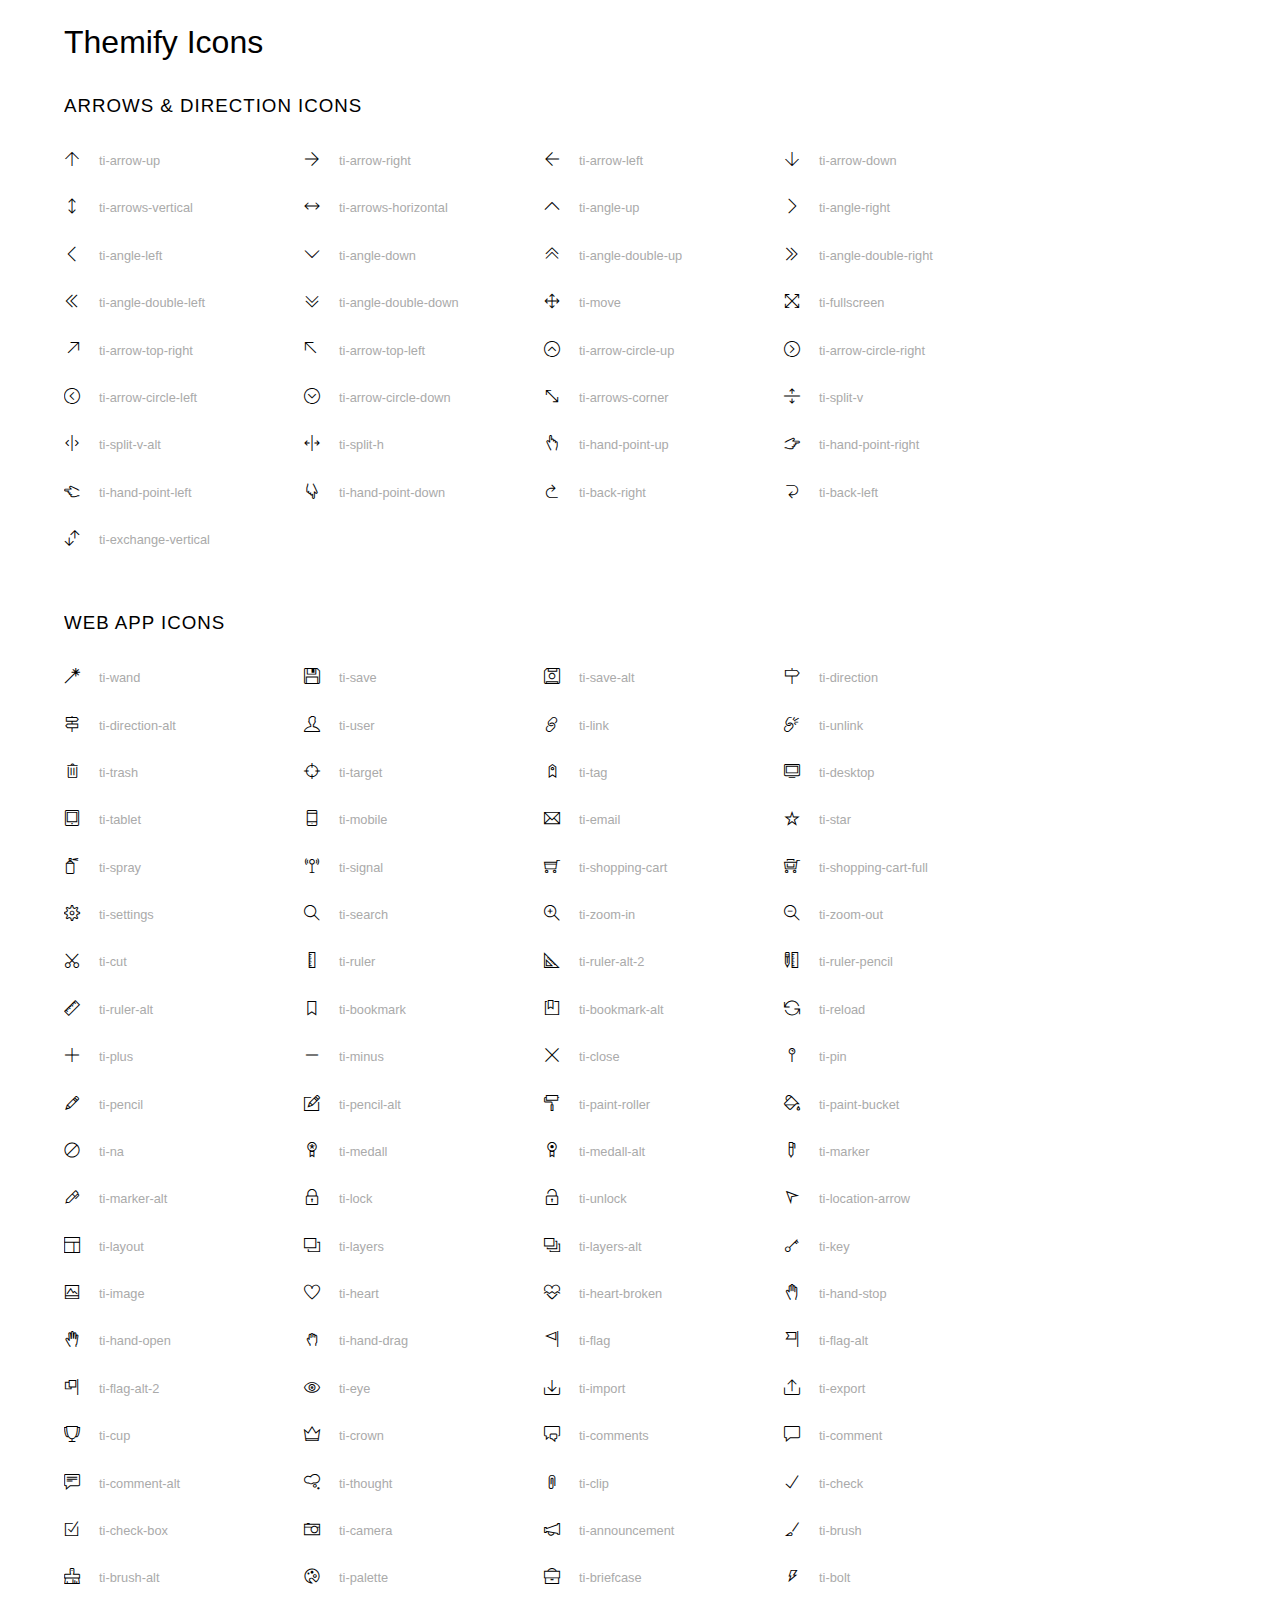
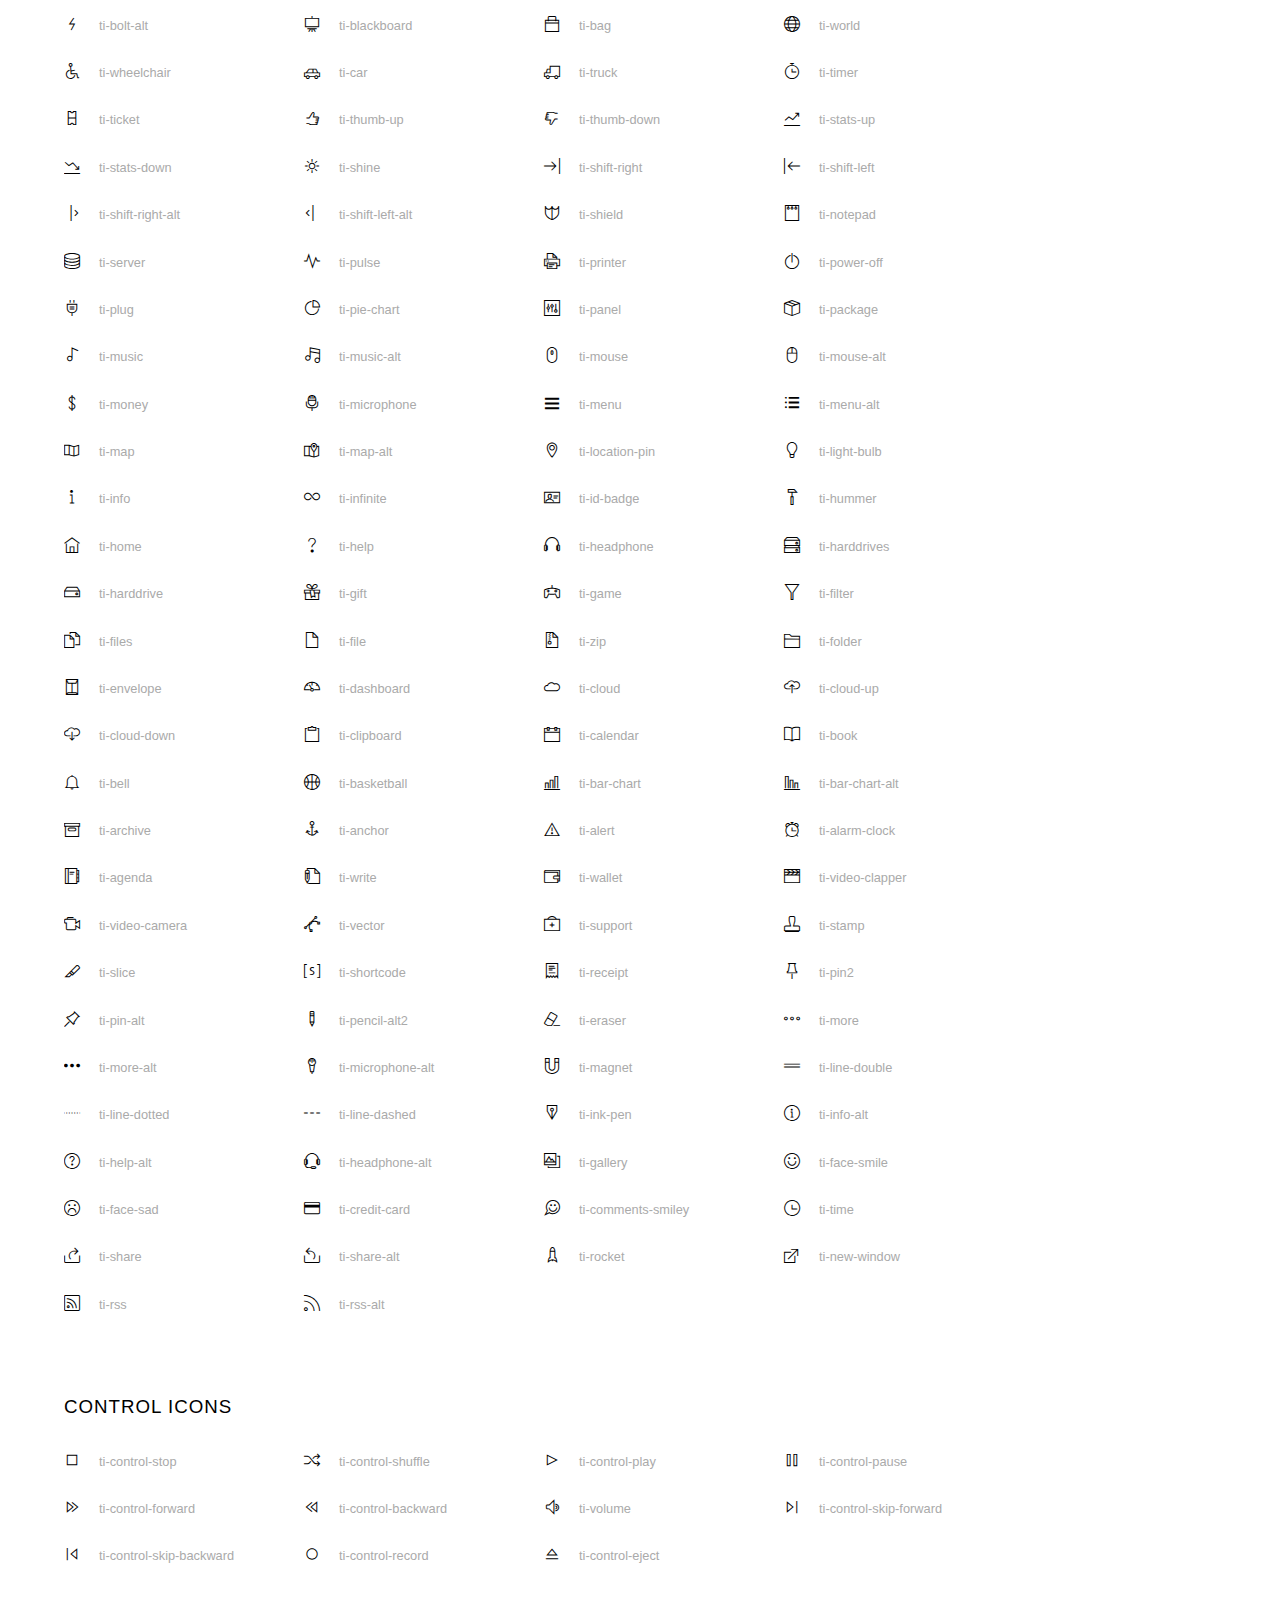
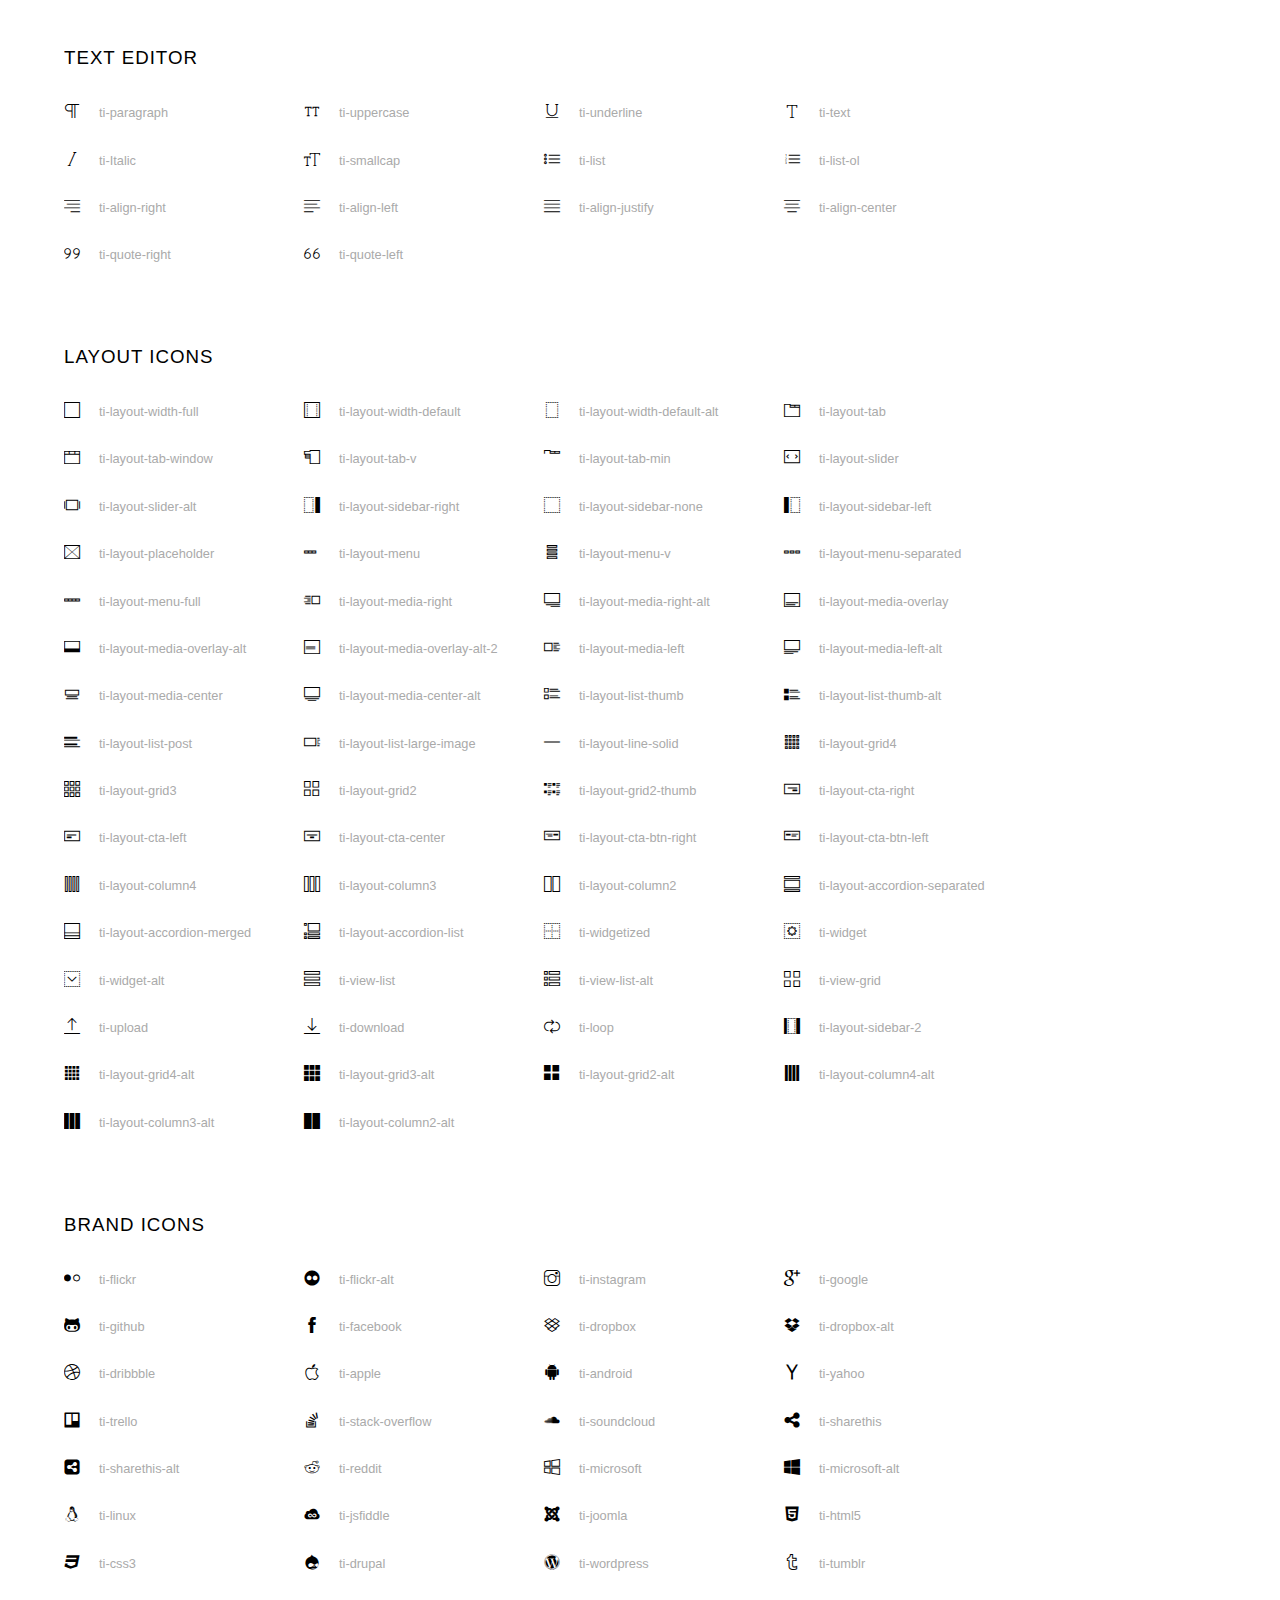
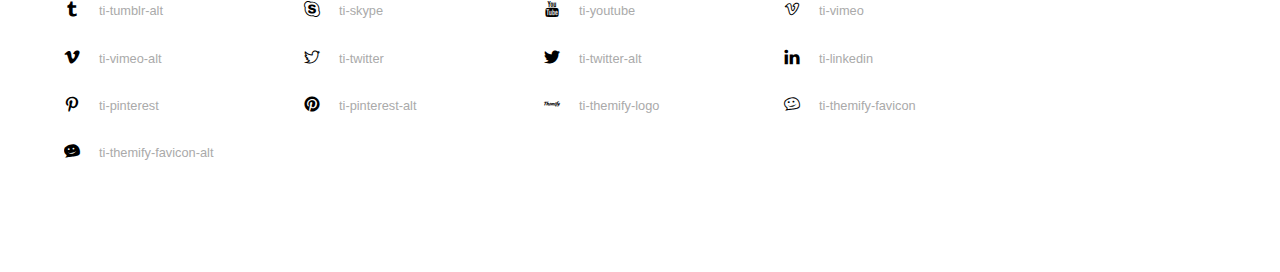
==== asssets/fonts/themify-icons/index.html @ fdebe42b "Init project" ====
<!doctype html>
<html>
<head>
	<meta charset="utf-8">
	<title>Themify Icon Font</title>
	<meta name="viewport" content="width=device-width">
	<link rel="stylesheet" href="demo-files/demo.css">
	<link rel="stylesheet" href="themify-icons.css">
	<!--[if lt IE 8]><!-->
	<link rel="stylesheet" href="ie7/ie7.css">
	<!--<![endif]-->
</head>
<body>
	<h1>Themify Icons</h1>

	<div class="icon-section">

		<div class="icon-section">
			<h3>Arrows &amp; Direction Icons </h3>

			<div class="icon-container">
				<span class="ti-arrow-up"></span><span class="icon-name"> ti-arrow-up</span>
			</div>
			<div class="icon-container">
				<span class="ti-arrow-right"></span><span class="icon-name"> ti-arrow-right</span>
			</div>
			<div class="icon-container">
				<span class="ti-arrow-left"></span><span class="icon-name"> ti-arrow-left</span>
			</div>
			<div class="icon-container">
				<span class="ti-arrow-down"></span><span class="icon-name"> ti-arrow-down</span>
			</div>
			<div class="icon-container">
				<span class="ti-arrows-vertical"></span><span class="icon-name"> ti-arrows-vertical</span>
			</div>
			<div class="icon-container">
				<span class="ti-arrows-horizontal"></span><span class="icon-name"> ti-arrows-horizontal</span>
			</div>
			<div class="icon-container">
				<span class="ti-angle-up"></span><span class="icon-name"> ti-angle-up</span>
			</div>
			<div class="icon-container">
				<span class="ti-angle-right"></span><span class="icon-name"> ti-angle-right</span>
			</div>
			<div class="icon-container">
				<span class="ti-angle-left"></span><span class="icon-name"> ti-angle-left</span>
			</div>
			<div class="icon-container">
				<span class="ti-angle-down"></span><span class="icon-name"> ti-angle-down</span>
			</div>	
			<div class="icon-container">
				<span class="ti-angle-double-up"></span><span class="icon-name"> ti-angle-double-up</span>
			</div>
			<div class="icon-container">
				<span class="ti-angle-double-right"></span><span class="icon-name"> ti-angle-double-right</span>
			</div>
			<div class="icon-container">
				<span class="ti-angle-double-left"></span><span class="icon-name"> ti-angle-double-left</span>
			</div>
			<div class="icon-container">
				<span class="ti-angle-double-down"></span><span class="icon-name"> ti-angle-double-down</span>
			</div>					
			<div class="icon-container">
				<span class="ti-move"></span><span class="icon-name"> ti-move</span>
			</div>
			<div class="icon-container">
				<span class="ti-fullscreen"></span><span class="icon-name"> ti-fullscreen</span>
			</div>
			<div class="icon-container">
				<span class="ti-arrow-top-right"></span><span class="icon-name"> ti-arrow-top-right</span>
			</div>
			<div class="icon-container">
				<span class="ti-arrow-top-left"></span><span class="icon-name"> ti-arrow-top-left</span>
			</div>
			<div class="icon-container">
				<span class="ti-arrow-circle-up"></span><span class="icon-name"> ti-arrow-circle-up</span>
			</div>
			<div class="icon-container">
				<span class="ti-arrow-circle-right"></span><span class="icon-name"> ti-arrow-circle-right</span>
			</div>
			<div class="icon-container">
				<span class="ti-arrow-circle-left"></span><span class="icon-name"> ti-arrow-circle-left</span>
			</div>
			<div class="icon-container">
				<span class="ti-arrow-circle-down"></span><span class="icon-name"> ti-arrow-circle-down</span>
			</div>
			<div class="icon-container">
				<span class="ti-arrows-corner"></span><span class="icon-name"> ti-arrows-corner</span>
			</div>
			<div class="icon-container">
				<span class="ti-split-v"></span><span class="icon-name"> ti-split-v</span>
			</div>

			<div class="icon-container">
				<span class="ti-split-v-alt"></span><span class="icon-name"> ti-split-v-alt</span>
			</div>
			<div class="icon-container">
				<span class="ti-split-h"></span><span class="icon-name"> ti-split-h</span>
			</div>
			<div class="icon-container">
				<span class="ti-hand-point-up"></span><span class="icon-name"> ti-hand-point-up</span>
			</div>
			<div class="icon-container">
				<span class="ti-hand-point-right"></span><span class="icon-name"> ti-hand-point-right</span>
			</div>
			<div class="icon-container">
				<span class="ti-hand-point-left"></span><span class="icon-name"> ti-hand-point-left</span>
			</div>
			<div class="icon-container">
				<span class="ti-hand-point-down"></span><span class="icon-name"> ti-hand-point-down</span>
			</div>
			<div class="icon-container">
				<span class="ti-back-right"></span><span class="icon-name"> ti-back-right</span>
			</div>
			<div class="icon-container">
				<span class="ti-back-left"></span><span class="icon-name"> ti-back-left</span>
			</div>
			<div class="icon-container">
				<span class="ti-exchange-vertical"></span><span class="icon-name"> ti-exchange-vertical</span>
			</div>

		</div> <!-- Arrows Icons -->



		<h3>Web App Icons</h3>
		
		<div class="icon-section">

			<div class="icon-container">
				<span class="ti-wand"></span><span class="icon-name"> ti-wand</span>
			</div>
			<div class="icon-container">
				<span class="ti-save"></span><span class="icon-name"> ti-save</span>
			</div>
			<div class="icon-container">
				<span class="ti-save-alt"></span><span class="icon-name"> ti-save-alt</span>
			</div>

			<div class="icon-container">
				<span class="ti-direction"></span><span class="icon-name"> ti-direction</span>
			</div>
			<div class="icon-container">
				<span class="ti-direction-alt"></span><span class="icon-name"> ti-direction-alt</span>
			</div>
			<div class="icon-container">
				<span class="ti-user"></span><span class="icon-name"> ti-user</span>
			</div>
			<div class="icon-container">
				<span class="ti-link"></span><span class="icon-name"> ti-link</span>
			</div>
			<div class="icon-container">
				<span class="ti-unlink"></span><span class="icon-name"> ti-unlink</span>
			</div>
			<div class="icon-container">
				<span class="ti-trash"></span><span class="icon-name"> ti-trash</span>
			</div>
			<div class="icon-container">
				<span class="ti-target"></span><span class="icon-name"> ti-target</span>
			</div>
			<div class="icon-container">
				<span class="ti-tag"></span><span class="icon-name"> ti-tag</span>
			</div>
			<div class="icon-container">
				<span class="ti-desktop"></span><span class="icon-name"> ti-desktop</span>
			</div>
			<div class="icon-container">
				<span class="ti-tablet"></span><span class="icon-name"> ti-tablet</span>
			</div>
			<div class="icon-container">
				<span class="ti-mobile"></span><span class="icon-name"> ti-mobile</span>
			</div>
			<div class="icon-container">
				<span class="ti-email"></span><span class="icon-name"> ti-email</span>
			</div>	
			<div class="icon-container">
				<span class="ti-star"></span><span class="icon-name"> ti-star</span>
			</div>
			<div class="icon-container">
				<span class="ti-spray"></span><span class="icon-name"> ti-spray</span>
			</div>
			<div class="icon-container">
				<span class="ti-signal"></span><span class="icon-name"> ti-signal</span>
			</div>
			<div class="icon-container">
				<span class="ti-shopping-cart"></span><span class="icon-name"> ti-shopping-cart</span>
			</div>
			<div class="icon-container">
				<span class="ti-shopping-cart-full"></span><span class="icon-name"> ti-shopping-cart-full</span>
			</div>
			<div class="icon-container">
				<span class="ti-settings"></span><span class="icon-name"> ti-settings</span>
			</div>
			<div class="icon-container">
				<span class="ti-search"></span><span class="icon-name"> ti-search</span>
			</div>
			<div class="icon-container">
				<span class="ti-zoom-in"></span><span class="icon-name"> ti-zoom-in</span>
			</div>
			<div class="icon-container">
				<span class="ti-zoom-out"></span><span class="icon-name"> ti-zoom-out</span>
			</div>
			<div class="icon-container">
				<span class="ti-cut"></span><span class="icon-name"> ti-cut</span>
			</div>
			<div class="icon-container">
				<span class="ti-ruler"></span><span class="icon-name"> ti-ruler</span>
			</div>
			<div class="icon-container">
				<span class="ti-ruler-alt-2"></span><span class="icon-name"> ti-ruler-alt-2</span>
			</div>			
			<div class="icon-container">
				<span class="ti-ruler-pencil"></span><span class="icon-name"> ti-ruler-pencil</span>
			</div>
			<div class="icon-container">
				<span class="ti-ruler-alt"></span><span class="icon-name"> ti-ruler-alt</span>
			</div>
			<div class="icon-container">
				<span class="ti-bookmark"></span><span class="icon-name"> ti-bookmark</span>
			</div>
			<div class="icon-container">
				<span class="ti-bookmark-alt"></span><span class="icon-name"> ti-bookmark-alt</span>
			</div>
			<div class="icon-container">
				<span class="ti-reload"></span><span class="icon-name"> ti-reload</span>
			</div>
			<div class="icon-container">
				<span class="ti-plus"></span><span class="icon-name"> ti-plus</span>
			</div>
			<div class="icon-container">
				<span class="ti-minus"></span><span class="icon-name"> ti-minus</span>
			</div>
			<div class="icon-container">
				<span class="ti-close"></span><span class="icon-name"> ti-close</span>
			</div>			
			<div class="icon-container">
				<span class="ti-pin"></span><span class="icon-name"> ti-pin</span>
			</div>
			<div class="icon-container">
				<span class="ti-pencil"></span><span class="icon-name"> ti-pencil</span>
			</div>
					
		  	<div class="icon-container">
				<span class="ti-pencil-alt"></span><span class="icon-name"> ti-pencil-alt</span>
			</div>
			<div class="icon-container">
				<span class="ti-paint-roller"></span><span class="icon-name"> ti-paint-roller</span>
			</div>
			<div class="icon-container">
				<span class="ti-paint-bucket"></span><span class="icon-name"> ti-paint-bucket</span>
			</div>
			<div class="icon-container">
				<span class="ti-na"></span><span class="icon-name"> ti-na</span>
			</div>
			<div class="icon-container">
				<span class="ti-medall"></span><span class="icon-name"> ti-medall</span>
			</div>
			<div class="icon-container">
				<span class="ti-medall-alt"></span><span class="icon-name"> ti-medall-alt</span>
			</div>
			<div class="icon-container">
				<span class="ti-marker"></span><span class="icon-name"> ti-marker</span>
			</div>
			<div class="icon-container">
				<span class="ti-marker-alt"></span><span class="icon-name"> ti-marker-alt</span>
			</div>

			<div class="icon-container">
				<span class="ti-lock"></span><span class="icon-name"> ti-lock</span>
			</div>
			<div class="icon-container">
				<span class="ti-unlock"></span><span class="icon-name"> ti-unlock</span>
			</div>
			<div class="icon-container">
				<span class="ti-location-arrow"></span><span class="icon-name"> ti-location-arrow</span>
			</div>
			<div class="icon-container">
				<span class="ti-layout"></span><span class="icon-name"> ti-layout</span>
			</div>
			<div class="icon-container">
				<span class="ti-layers"></span><span class="icon-name"> ti-layers</span>
			</div>
			<div class="icon-container">
				<span class="ti-layers-alt"></span><span class="icon-name"> ti-layers-alt</span>
			</div>
			<div class="icon-container">
				<span class="ti-key"></span><span class="icon-name"> ti-key</span>
			</div>
			<div class="icon-container">
				<span class="ti-image"></span><span class="icon-name"> ti-image</span>
			</div>
			<div class="icon-container">
				<span class="ti-heart"></span><span class="icon-name"> ti-heart</span>
			</div>
			<div class="icon-container">
				<span class="ti-heart-broken"></span><span class="icon-name"> ti-heart-broken</span>
			</div>
			<div class="icon-container">
				<span class="ti-hand-stop"></span><span class="icon-name"> ti-hand-stop</span>
			</div>
			<div class="icon-container">
				<span class="ti-hand-open"></span><span class="icon-name"> ti-hand-open</span>
			</div>
			<div class="icon-container">
				<span class="ti-hand-drag"></span><span class="icon-name"> ti-hand-drag</span>
			</div>
			<div class="icon-container">
				<span class="ti-flag"></span><span class="icon-name"> ti-flag</span>
			</div>
			<div class="icon-container">
				<span class="ti-flag-alt"></span><span class="icon-name"> ti-flag-alt</span>
			</div>
			<div class="icon-container">
				<span class="ti-flag-alt-2"></span><span class="icon-name"> ti-flag-alt-2</span>
			</div>
			<div class="icon-container">
				<span class="ti-eye"></span><span class="icon-name"> ti-eye</span>
			</div>
			<div class="icon-container">
				<span class="ti-import"></span><span class="icon-name"> ti-import</span>
			</div>			
			<div class="icon-container">
				<span class="ti-export"></span><span class="icon-name"> ti-export</span>
			</div>
			<div class="icon-container">
				<span class="ti-cup"></span><span class="icon-name"> ti-cup</span>
			</div>
			<div class="icon-container">
				<span class="ti-crown"></span><span class="icon-name"> ti-crown</span>
			</div>
			<div class="icon-container">
				<span class="ti-comments"></span><span class="icon-name"> ti-comments</span>
			</div>
			<div class="icon-container">
				<span class="ti-comment"></span><span class="icon-name"> ti-comment</span>
			</div>
			<div class="icon-container">
				<span class="ti-comment-alt"></span><span class="icon-name"> ti-comment-alt</span>
			</div>
			<div class="icon-container">
				<span class="ti-thought"></span><span class="icon-name"> ti-thought</span>
			</div>			
			<div class="icon-container">
				<span class="ti-clip"></span><span class="icon-name"> ti-clip</span>
			</div>

			<div class="icon-container">
				<span class="ti-check"></span><span class="icon-name"> ti-check</span>
			</div>
			<div class="icon-container">
				<span class="ti-check-box"></span><span class="icon-name"> ti-check-box</span>
			</div>
			<div class="icon-container">
				<span class="ti-camera"></span><span class="icon-name"> ti-camera</span>
			</div>
			<div class="icon-container">
				<span class="ti-announcement"></span><span class="icon-name"> ti-announcement</span>
			</div>
			<div class="icon-container">
				<span class="ti-brush"></span><span class="icon-name"> ti-brush</span>
			</div>
			<div class="icon-container">
				<span class="ti-brush-alt"></span><span class="icon-name"> ti-brush-alt</span>
			</div>
			<div class="icon-container">
				<span class="ti-palette"></span><span class="icon-name"> ti-palette</span>
			</div>			
			<div class="icon-container">
				<span class="ti-briefcase"></span><span class="icon-name"> ti-briefcase</span>
			</div>
			<div class="icon-container">
				<span class="ti-bolt"></span><span class="icon-name"> ti-bolt</span>
			</div>
			<div class="icon-container">
				<span class="ti-bolt-alt"></span><span class="icon-name"> ti-bolt-alt</span>
			</div>
			<div class="icon-container">
				<span class="ti-blackboard"></span><span class="icon-name"> ti-blackboard</span>
			</div>
			<div class="icon-container">
				<span class="ti-bag"></span><span class="icon-name"> ti-bag</span>
			</div>
			<div class="icon-container">
				<span class="ti-world"></span><span class="icon-name"> ti-world</span>
			</div>
			<div class="icon-container">
				<span class="ti-wheelchair"></span><span class="icon-name"> ti-wheelchair</span>
			</div>
			<div class="icon-container">
				<span class="ti-car"></span><span class="icon-name"> ti-car</span>
			</div>
			<div class="icon-container">
				<span class="ti-truck"></span><span class="icon-name"> ti-truck</span>
			</div>
			<div class="icon-container">
				<span class="ti-timer"></span><span class="icon-name"> ti-timer</span>
			</div>
			<div class="icon-container">
				<span class="ti-ticket"></span><span class="icon-name"> ti-ticket</span>
			</div>
			<div class="icon-container">
				<span class="ti-thumb-up"></span><span class="icon-name"> ti-thumb-up</span>
			</div>
			<div class="icon-container">
				<span class="ti-thumb-down"></span><span class="icon-name"> ti-thumb-down</span>
			</div>

			<div class="icon-container">
				<span class="ti-stats-up"></span><span class="icon-name"> ti-stats-up</span>
			</div>
			<div class="icon-container">
				<span class="ti-stats-down"></span><span class="icon-name"> ti-stats-down</span>
			</div>
			<div class="icon-container">
				<span class="ti-shine"></span><span class="icon-name"> ti-shine</span>
			</div>
			<div class="icon-container">
				<span class="ti-shift-right"></span><span class="icon-name"> ti-shift-right</span>
			</div>
			<div class="icon-container">
				<span class="ti-shift-left"></span><span class="icon-name"> ti-shift-left</span>
			</div>

			<div class="icon-container">
				<span class="ti-shift-right-alt"></span><span class="icon-name"> ti-shift-right-alt</span>
			</div>
			<div class="icon-container">
				<span class="ti-shift-left-alt"></span><span class="icon-name"> ti-shift-left-alt</span>
			</div>
			<div class="icon-container">
				<span class="ti-shield"></span><span class="icon-name"> ti-shield</span>
			</div>
			<div class="icon-container">
				<span class="ti-notepad"></span><span class="icon-name"> ti-notepad</span>
			</div>
			<div class="icon-container">
				<span class="ti-server"></span><span class="icon-name"> ti-server</span>
			</div>

			<div class="icon-container">
				<span class="ti-pulse"></span><span class="icon-name"> ti-pulse</span>
			</div>
			<div class="icon-container">
				<span class="ti-printer"></span><span class="icon-name"> ti-printer</span>
			</div>
			<div class="icon-container">
				<span class="ti-power-off"></span><span class="icon-name"> ti-power-off</span>
			</div>
			<div class="icon-container">
				<span class="ti-plug"></span><span class="icon-name"> ti-plug</span>
			</div>
			<div class="icon-container">
				<span class="ti-pie-chart"></span><span class="icon-name"> ti-pie-chart</span>
			</div>

			<div class="icon-container">
				<span class="ti-panel"></span><span class="icon-name"> ti-panel</span>
			</div>
			<div class="icon-container">
				<span class="ti-package"></span><span class="icon-name"> ti-package</span>
			</div>
			<div class="icon-container">
				<span class="ti-music"></span><span class="icon-name"> ti-music</span>
			</div>
			<div class="icon-container">
				<span class="ti-music-alt"></span><span class="icon-name"> ti-music-alt</span>
			</div>
			<div class="icon-container">
				<span class="ti-mouse"></span><span class="icon-name"> ti-mouse</span>
			</div>
			<div class="icon-container">
				<span class="ti-mouse-alt"></span><span class="icon-name"> ti-mouse-alt</span>
			</div>
			<div class="icon-container">
				<span class="ti-money"></span><span class="icon-name"> ti-money</span>
			</div>
			<div class="icon-container">
				<span class="ti-microphone"></span><span class="icon-name"> ti-microphone</span>
			</div>
			<div class="icon-container">
				<span class="ti-menu"></span><span class="icon-name"> ti-menu</span>
			</div>
			<div class="icon-container">
				<span class="ti-menu-alt"></span><span class="icon-name"> ti-menu-alt</span>
			</div>
			<div class="icon-container">
				<span class="ti-map"></span><span class="icon-name"> ti-map</span>
			</div>
			<div class="icon-container">
				<span class="ti-map-alt"></span><span class="icon-name"> ti-map-alt</span>
			</div>

			<div class="icon-container">
				<span class="ti-location-pin"></span><span class="icon-name"> ti-location-pin</span>
			</div>

			<div class="icon-container">
				<span class="ti-light-bulb"></span><span class="icon-name"> ti-light-bulb</span>
			</div>
			<div class="icon-container">
				<span class="ti-info"></span><span class="icon-name"> ti-info</span>
			</div>
			<div class="icon-container">
				<span class="ti-infinite"></span><span class="icon-name"> ti-infinite</span>
			</div>
			<div class="icon-container">
				<span class="ti-id-badge"></span><span class="icon-name"> ti-id-badge</span>
			</div>
			<div class="icon-container">
				<span class="ti-hummer"></span><span class="icon-name"> ti-hummer</span>
			</div>
			<div class="icon-container">
				<span class="ti-home"></span><span class="icon-name"> ti-home</span>
			</div>
			<div class="icon-container">
				<span class="ti-help"></span><span class="icon-name"> ti-help</span>
			</div>
			<div class="icon-container">
				<span class="ti-headphone"></span><span class="icon-name"> ti-headphone</span>
			</div>
			<div class="icon-container">
				<span class="ti-harddrives"></span><span class="icon-name"> ti-harddrives</span>
			</div>
			<div class="icon-container">
				<span class="ti-harddrive"></span><span class="icon-name"> ti-harddrive</span>
			</div>
			<div class="icon-container">
				<span class="ti-gift"></span><span class="icon-name"> ti-gift</span>
			</div>
			<div class="icon-container">
				<span class="ti-game"></span><span class="icon-name"> ti-game</span>
			</div>
			<div class="icon-container">
				<span class="ti-filter"></span><span class="icon-name"> ti-filter</span>
			</div>
			<div class="icon-container">
				<span class="ti-files"></span><span class="icon-name"> ti-files</span>
			</div>
			<div class="icon-container">
				<span class="ti-file"></span><span class="icon-name"> ti-file</span>
			</div>
			<div class="icon-container">
				<span class="ti-zip"></span><span class="icon-name"> ti-zip</span>
			</div>
			<div class="icon-container">
				<span class="ti-folder"></span><span class="icon-name"> ti-folder</span>
			</div>			
			<div class="icon-container">
				<span class="ti-envelope"></span><span class="icon-name"> ti-envelope</span>
			</div>


			<div class="icon-container">
				<span class="ti-dashboard"></span><span class="icon-name"> ti-dashboard</span>
			</div>
			<div class="icon-container">
				<span class="ti-cloud"></span><span class="icon-name"> ti-cloud</span>
			</div>
			<div class="icon-container">
				<span class="ti-cloud-up"></span><span class="icon-name"> ti-cloud-up</span>
			</div>
			<div class="icon-container">
				<span class="ti-cloud-down"></span><span class="icon-name"> ti-cloud-down</span>
			</div>
			<div class="icon-container">
				<span class="ti-clipboard"></span><span class="icon-name"> ti-clipboard</span>
			</div>
			<div class="icon-container">
				<span class="ti-calendar"></span><span class="icon-name"> ti-calendar</span>
			</div>
			<div class="icon-container">
				<span class="ti-book"></span><span class="icon-name"> ti-book</span>
			</div>
			<div class="icon-container">
				<span class="ti-bell"></span><span class="icon-name"> ti-bell</span>
			</div>
			<div class="icon-container">
				<span class="ti-basketball"></span><span class="icon-name"> ti-basketball</span>
			</div>
			<div class="icon-container">
				<span class="ti-bar-chart"></span><span class="icon-name"> ti-bar-chart</span>
			</div>
			<div class="icon-container">
				<span class="ti-bar-chart-alt"></span><span class="icon-name"> ti-bar-chart-alt</span>
			</div>


			<div class="icon-container">
				<span class="ti-archive"></span><span class="icon-name"> ti-archive</span>
			</div>
			<div class="icon-container">
				<span class="ti-anchor"></span><span class="icon-name"> ti-anchor</span>
			</div>

			<div class="icon-container">
				<span class="ti-alert"></span><span class="icon-name"> ti-alert</span>
			</div>
			<div class="icon-container">
				<span class="ti-alarm-clock"></span><span class="icon-name"> ti-alarm-clock</span>
			</div>
			<div class="icon-container">
				<span class="ti-agenda"></span><span class="icon-name"> ti-agenda</span>
			</div>
			<div class="icon-container">
				<span class="ti-write"></span><span class="icon-name"> ti-write</span>
			</div>

			<div class="icon-container">
				<span class="ti-wallet"></span><span class="icon-name"> ti-wallet</span>
			</div>
			<div class="icon-container">
				<span class="ti-video-clapper"></span><span class="icon-name"> ti-video-clapper</span>
			</div>
			<div class="icon-container">
				<span class="ti-video-camera"></span><span class="icon-name"> ti-video-camera</span>
			</div>
			<div class="icon-container">
				<span class="ti-vector"></span><span class="icon-name"> ti-vector</span>
			</div>

			<div class="icon-container">
				<span class="ti-support"></span><span class="icon-name"> ti-support</span>
			</div>
			<div class="icon-container">
				<span class="ti-stamp"></span><span class="icon-name"> ti-stamp</span>
			</div>
			<div class="icon-container">
				<span class="ti-slice"></span><span class="icon-name"> ti-slice</span>
			</div>
			<div class="icon-container">
				<span class="ti-shortcode"></span><span class="icon-name"> ti-shortcode</span>
			</div>
			<div class="icon-container">
				<span class="ti-receipt"></span><span class="icon-name"> ti-receipt</span>
			</div>
			<div class="icon-container">
				<span class="ti-pin2"></span><span class="icon-name"> ti-pin2</span>
			</div>
			<div class="icon-container">
				<span class="ti-pin-alt"></span><span class="icon-name"> ti-pin-alt</span>
			</div>
			<div class="icon-container">
				<span class="ti-pencil-alt2"></span><span class="icon-name"> ti-pencil-alt2</span>
			</div>
			<div class="icon-container">
				<span class="ti-eraser"></span><span class="icon-name"> ti-eraser</span>
			</div>			
			<div class="icon-container">
				<span class="ti-more"></span><span class="icon-name"> ti-more</span>
			</div>
			<div class="icon-container">
				<span class="ti-more-alt"></span><span class="icon-name"> ti-more-alt</span>
			</div>
			<div class="icon-container">
				<span class="ti-microphone-alt"></span><span class="icon-name"> ti-microphone-alt</span>
			</div>
			<div class="icon-container">
				<span class="ti-magnet"></span><span class="icon-name"> ti-magnet</span>
			</div>
			<div class="icon-container">
				<span class="ti-line-double"></span><span class="icon-name"> ti-line-double</span>
			</div>
			<div class="icon-container">
				<span class="ti-line-dotted"></span><span class="icon-name"> ti-line-dotted</span>
			</div>
			<div class="icon-container">
				<span class="ti-line-dashed"></span><span class="icon-name"> ti-line-dashed</span>
			</div>

			<div class="icon-container">
				<span class="ti-ink-pen"></span><span class="icon-name"> ti-ink-pen</span>
			</div>
			<div class="icon-container">
				<span class="ti-info-alt"></span><span class="icon-name"> ti-info-alt</span>
			</div>
			<div class="icon-container">
				<span class="ti-help-alt"></span><span class="icon-name"> ti-help-alt</span>
			</div>
			<div class="icon-container">
				<span class="ti-headphone-alt"></span><span class="icon-name"> ti-headphone-alt</span>
			</div>

			<div class="icon-container">
				<span class="ti-gallery"></span><span class="icon-name"> ti-gallery</span>
			</div>
			<div class="icon-container">
				<span class="ti-face-smile"></span><span class="icon-name"> ti-face-smile</span>
			</div>
			<div class="icon-container">
				<span class="ti-face-sad"></span><span class="icon-name"> ti-face-sad</span>
			</div>
			<div class="icon-container">
				<span class="ti-credit-card"></span><span class="icon-name"> ti-credit-card</span>
			</div>
			<div class="icon-container">
				<span class="ti-comments-smiley"></span><span class="icon-name"> ti-comments-smiley</span>
			</div>
			<div class="icon-container">
				<span class="ti-time"></span><span class="icon-name"> ti-time</span>
			</div>
			<div class="icon-container">
				<span class="ti-share"></span><span class="icon-name"> ti-share</span>
			</div>
			<div class="icon-container">
				<span class="ti-share-alt"></span><span class="icon-name"> ti-share-alt</span>
			</div>
			<div class="icon-container">
				<span class="ti-rocket"></span><span class="icon-name"> ti-rocket</span>
			</div>

			<div class="icon-container">
				<span class="ti-new-window"></span><span class="icon-name"> ti-new-window</span>
			</div>

			<div class="icon-container">
				<span class="ti-rss"></span><span class="icon-name"> ti-rss</span>
			</div>

			<div class="icon-container">
				<span class="ti-rss-alt"></span><span class="icon-name"> ti-rss-alt</span>
			</div>
			
		</div><!-- Web App Icons -->


		<div class="icon-section">
			<h3>Control Icons</h3>
			<div class="icon-container">
				<span class="ti-control-stop"></span><span class="icon-name"> ti-control-stop</span>
			</div>
			<div class="icon-container">
				<span class="ti-control-shuffle"></span><span class="icon-name"> ti-control-shuffle</span>
			</div>
			<div class="icon-container">
				<span class="ti-control-play"></span><span class="icon-name"> ti-control-play</span>
			</div>
			<div class="icon-container">
				<span class="ti-control-pause"></span><span class="icon-name"> ti-control-pause</span>
			</div>
			<div class="icon-container">
				<span class="ti-control-forward"></span><span class="icon-name"> ti-control-forward</span>
			</div>
			<div class="icon-container">
				<span class="ti-control-backward"></span><span class="icon-name"> ti-control-backward</span>
			</div>	
			<div class="icon-container">
				<span class="ti-volume"></span><span class="icon-name"> ti-volume</span>
			</div>
			<div class="icon-container">
				<span class="ti-control-skip-forward"></span><span class="icon-name"> ti-control-skip-forward</span>
			</div>
			<div class="icon-container">
				<span class="ti-control-skip-backward"></span><span class="icon-name"> ti-control-skip-backward</span>
			</div>
			<div class="icon-container">
				<span class="ti-control-record"></span><span class="icon-name"> ti-control-record</span>
			</div>
			<div class="icon-container">
				<span class="ti-control-eject"></span><span class="icon-name"> ti-control-eject</span>
			</div>			
		</div> <!-- Control Icons -->


		<div class="icon-section">
			<h3>Text Editor</h3>

			<div class="icon-container">
				<span class="ti-paragraph"></span><span class="icon-name"> ti-paragraph</span>
			</div>
			<div class="icon-container">
				<span class="ti-uppercase"></span><span class="icon-name"> ti-uppercase</span>
			</div>

			<div class="icon-container">
				<span class="ti-underline"></span><span class="icon-name"> ti-underline</span>
			</div>
			<div class="icon-container">
				<span class="ti-text"></span><span class="icon-name"> ti-text</span>
			</div>
			<div class="icon-container">
				<span class="ti-Italic"></span><span class="icon-name"> ti-Italic</span>
			</div>
			<div class="icon-container">
				<span class="ti-smallcap"></span><span class="icon-name"> ti-smallcap</span>
			</div>
			<div class="icon-container">
				<span class="ti-list"></span><span class="icon-name"> ti-list</span>
			</div>
			<div class="icon-container">
				<span class="ti-list-ol"></span><span class="icon-name"> ti-list-ol</span>
			</div>
			<div class="icon-container">
				<span class="ti-align-right"></span><span class="icon-name"> ti-align-right</span>
			</div>
			<div class="icon-container">
				<span class="ti-align-left"></span><span class="icon-name"> ti-align-left</span>
			</div>
			<div class="icon-container">
				<span class="ti-align-justify"></span><span class="icon-name"> ti-align-justify</span>
			</div>
			<div class="icon-container">
				<span class="ti-align-center"></span><span class="icon-name"> ti-align-center</span>
			</div>
			<div class="icon-container">
				<span class="ti-quote-right"></span><span class="icon-name"> ti-quote-right</span>
			</div>
			<div class="icon-container">
				<span class="ti-quote-left"></span><span class="icon-name"> ti-quote-left</span>
			</div>

		</div> <!-- Text Editor -->



		<div class="icon-section">
			<h3>Layout Icons</h3>
			<div class="icon-container">
				<span class="ti-layout-width-full"></span><span class="icon-name"> ti-layout-width-full</span>
			</div>
			<div class="icon-container">
				<span class="ti-layout-width-default"></span><span class="icon-name"> ti-layout-width-default</span>
			</div>
			<div class="icon-container">
				<span class="ti-layout-width-default-alt"></span><span class="icon-name"> ti-layout-width-default-alt</span>
			</div>
			<div class="icon-container">
				<span class="ti-layout-tab"></span><span class="icon-name"> ti-layout-tab</span>
			</div>
			<div class="icon-container">
				<span class="ti-layout-tab-window"></span><span class="icon-name"> ti-layout-tab-window</span>
			</div>
			<div class="icon-container">
				<span class="ti-layout-tab-v"></span><span class="icon-name"> ti-layout-tab-v</span>
			</div>
			<div class="icon-container">
				<span class="ti-layout-tab-min"></span><span class="icon-name"> ti-layout-tab-min</span>
			</div>
			<div class="icon-container">
				<span class="ti-layout-slider"></span><span class="icon-name"> ti-layout-slider</span>
			</div>
			<div class="icon-container">
				<span class="ti-layout-slider-alt"></span><span class="icon-name"> ti-layout-slider-alt</span>
			</div>
			<div class="icon-container">
				<span class="ti-layout-sidebar-right"></span><span class="icon-name"> ti-layout-sidebar-right</span>
			</div>
			<div class="icon-container">
				<span class="ti-layout-sidebar-none"></span><span class="icon-name"> ti-layout-sidebar-none</span>
			</div>
			<div class="icon-container">
				<span class="ti-layout-sidebar-left"></span><span class="icon-name"> ti-layout-sidebar-left</span>
			</div>
			<div class="icon-container">
				<span class="ti-layout-placeholder"></span><span class="icon-name"> ti-layout-placeholder</span>
			</div>
			<div class="icon-container">
				<span class="ti-layout-menu"></span><span class="icon-name"> ti-layout-menu</span>
			</div>
			<div class="icon-container">
				<span class="ti-layout-menu-v"></span><span class="icon-name"> ti-layout-menu-v</span>
			</div>
			<div class="icon-container">
				<span class="ti-layout-menu-separated"></span><span class="icon-name"> ti-layout-menu-separated</span>
			</div>
			<div class="icon-container">
				<span class="ti-layout-menu-full"></span><span class="icon-name"> ti-layout-menu-full</span>
			</div>
			<div class="icon-container">
				<span class="ti-layout-media-right"></span><span class="icon-name"> ti-layout-media-right</span>
			</div>
			<div class="icon-container">
				<span class="ti-layout-media-right-alt"></span><span class="icon-name"> ti-layout-media-right-alt</span>
			</div>
			<div class="icon-container">
				<span class="ti-layout-media-overlay"></span><span class="icon-name"> ti-layout-media-overlay</span>
			</div>
			<div class="icon-container">
				<span class="ti-layout-media-overlay-alt"></span><span class="icon-name"> ti-layout-media-overlay-alt</span>
			</div>
			<div class="icon-container">
				<span class="ti-layout-media-overlay-alt-2"></span><span class="icon-name"> ti-layout-media-overlay-alt-2</span>
			</div>
			<div class="icon-container">
				<span class="ti-layout-media-left"></span><span class="icon-name"> ti-layout-media-left</span>
			</div>
			<div class="icon-container">
				<span class="ti-layout-media-left-alt"></span><span class="icon-name"> ti-layout-media-left-alt</span>
			</div>
			<div class="icon-container">
				<span class="ti-layout-media-center"></span><span class="icon-name"> ti-layout-media-center</span>
			</div>
			<div class="icon-container">
				<span class="ti-layout-media-center-alt"></span><span class="icon-name"> ti-layout-media-center-alt</span>
			</div>
			<div class="icon-container">
				<span class="ti-layout-list-thumb"></span><span class="icon-name"> ti-layout-list-thumb</span>
			</div>
			<div class="icon-container">
				<span class="ti-layout-list-thumb-alt"></span><span class="icon-name"> ti-layout-list-thumb-alt</span>
			</div>
			<div class="icon-container">
				<span class="ti-layout-list-post"></span><span class="icon-name"> ti-layout-list-post</span>
			</div>
			<div class="icon-container">
				<span class="ti-layout-list-large-image"></span><span class="icon-name"> ti-layout-list-large-image</span>
			</div>
			<div class="icon-container">
				<span class="ti-layout-line-solid"></span><span class="icon-name"> ti-layout-line-solid</span>
			</div>
			<div class="icon-container">
				<span class="ti-layout-grid4"></span><span class="icon-name"> ti-layout-grid4</span>
			</div>
			<div class="icon-container">
				<span class="ti-layout-grid3"></span><span class="icon-name"> ti-layout-grid3</span>
			</div>
			<div class="icon-container">
				<span class="ti-layout-grid2"></span><span class="icon-name"> ti-layout-grid2</span>
			</div>
			<div class="icon-container">
				<span class="ti-layout-grid2-thumb"></span><span class="icon-name"> ti-layout-grid2-thumb</span>
			</div>
			<div class="icon-container">
				<span class="ti-layout-cta-right"></span><span class="icon-name"> ti-layout-cta-right</span>
			</div>
			<div class="icon-container">
				<span class="ti-layout-cta-left"></span><span class="icon-name"> ti-layout-cta-left</span>
			</div>
			<div class="icon-container">
				<span class="ti-layout-cta-center"></span><span class="icon-name"> ti-layout-cta-center</span>
			</div>
			<div class="icon-container">
				<span class="ti-layout-cta-btn-right"></span><span class="icon-name"> ti-layout-cta-btn-right</span>
			</div>
			<div class="icon-container">
				<span class="ti-layout-cta-btn-left"></span><span class="icon-name"> ti-layout-cta-btn-left</span>
			</div>
			<div class="icon-container">
				<span class="ti-layout-column4"></span><span class="icon-name"> ti-layout-column4</span>
			</div>
			<div class="icon-container">
				<span class="ti-layout-column3"></span><span class="icon-name"> ti-layout-column3</span>
			</div>
			<div class="icon-container">
				<span class="ti-layout-column2"></span><span class="icon-name"> ti-layout-column2</span>
			</div>
			<div class="icon-container">
				<span class="ti-layout-accordion-separated"></span><span class="icon-name"> ti-layout-accordion-separated</span>
			</div>
			<div class="icon-container">
				<span class="ti-layout-accordion-merged"></span><span class="icon-name"> ti-layout-accordion-merged</span>
			</div>
			<div class="icon-container">
				<span class="ti-layout-accordion-list"></span><span class="icon-name"> ti-layout-accordion-list</span>
			</div>
			<div class="icon-container">
				<span class="ti-widgetized"></span><span class="icon-name"> ti-widgetized</span>
			</div>
			<div class="icon-container">
				<span class="ti-widget"></span><span class="icon-name"> ti-widget</span>
			</div>
			<div class="icon-container">
				<span class="ti-widget-alt"></span><span class="icon-name"> ti-widget-alt</span>
			</div>
			<div class="icon-container">
				<span class="ti-view-list"></span><span class="icon-name"> ti-view-list</span>
			</div>
			<div class="icon-container">
				<span class="ti-view-list-alt"></span><span class="icon-name"> ti-view-list-alt</span>
			</div>
			<div class="icon-container">
				<span class="ti-view-grid"></span><span class="icon-name"> ti-view-grid</span>
			</div>
			<div class="icon-container">
				<span class="ti-upload"></span><span class="icon-name"> ti-upload</span>
			</div>
			<div class="icon-container">
				<span class="ti-download"></span><span class="icon-name"> ti-download</span>
			</div>	
			<div class="icon-container">
				<span class="ti-loop"></span><span class="icon-name"> ti-loop</span>
			</div>
			<div class="icon-container">
				<span class="ti-layout-sidebar-2"></span><span class="icon-name"> ti-layout-sidebar-2</span>
			</div>
			<div class="icon-container">
				<span class="ti-layout-grid4-alt"></span><span class="icon-name"> ti-layout-grid4-alt</span>
			</div>
			<div class="icon-container">
				<span class="ti-layout-grid3-alt"></span><span class="icon-name"> ti-layout-grid3-alt</span>
			</div>
			<div class="icon-container">
				<span class="ti-layout-grid2-alt"></span><span class="icon-name"> ti-layout-grid2-alt</span>
			</div>
			<div class="icon-container">
				<span class="ti-layout-column4-alt"></span><span class="icon-name"> ti-layout-column4-alt</span>
			</div>
			<div class="icon-container">
				<span class="ti-layout-column3-alt"></span><span class="icon-name"> ti-layout-column3-alt</span>
			</div>
			<div class="icon-container">
				<span class="ti-layout-column2-alt"></span><span class="icon-name"> ti-layout-column2-alt</span>
			</div>		


		</div> <!-- Layout Icons -->


		<div class="icon-section">
			<h3>Brand Icons</h3>

			<div class="icon-container">
				<span class="ti-flickr"></span><span class="icon-name"> ti-flickr</span>
			</div>
			<div class="icon-container">
				<span class="ti-flickr-alt"></span><span class="icon-name"> ti-flickr-alt</span>
			</div>			
			<div class="icon-container">
				<span class="ti-instagram"></span><span class="icon-name"> ti-instagram</span>
			</div>
			<div class="icon-container">
				<span class="ti-google"></span><span class="icon-name"> ti-google</span>
			</div>
			<div class="icon-container">
				<span class="ti-github"></span><span class="icon-name"> ti-github</span>
			</div>

			<div class="icon-container">
				<span class="ti-facebook"></span><span class="icon-name"> ti-facebook</span>
			</div>
			<div class="icon-container">
				<span class="ti-dropbox"></span><span class="icon-name"> ti-dropbox</span>
			</div>
			<div class="icon-container">
				<span class="ti-dropbox-alt"></span><span class="icon-name"> ti-dropbox-alt</span>
			</div>
			<div class="icon-container">
				<span class="ti-dribbble"></span><span class="icon-name"> ti-dribbble</span>
			</div>
			<div class="icon-container">
				<span class="ti-apple"></span><span class="icon-name"> ti-apple</span>
			</div>
			<div class="icon-container">
				<span class="ti-android"></span><span class="icon-name"> ti-android</span>
			</div>
			<div class="icon-container">
				<span class="ti-yahoo"></span><span class="icon-name"> ti-yahoo</span>
			</div>
			<div class="icon-container">
				<span class="ti-trello"></span><span class="icon-name"> ti-trello</span>
			</div>
			<div class="icon-container">
				<span class="ti-stack-overflow"></span><span class="icon-name"> ti-stack-overflow</span>
			</div>
			<div class="icon-container">
				<span class="ti-soundcloud"></span><span class="icon-name"> ti-soundcloud</span>
			</div>
			<div class="icon-container">
				<span class="ti-sharethis"></span><span class="icon-name"> ti-sharethis</span>
			</div>
			<div class="icon-container">
				<span class="ti-sharethis-alt"></span><span class="icon-name"> ti-sharethis-alt</span>
			</div>
			<div class="icon-container">
				<span class="ti-reddit"></span><span class="icon-name"> ti-reddit</span>
			</div>

			<div class="icon-container">
				<span class="ti-microsoft"></span><span class="icon-name"> ti-microsoft</span>
			</div>
			<div class="icon-container">
				<span class="ti-microsoft-alt"></span><span class="icon-name"> ti-microsoft-alt</span>
			</div>
			<div class="icon-container">
				<span class="ti-linux"></span><span class="icon-name"> ti-linux</span>
			</div>
			<div class="icon-container">
				<span class="ti-jsfiddle"></span><span class="icon-name"> ti-jsfiddle</span>
			</div>
			<div class="icon-container">
				<span class="ti-joomla"></span><span class="icon-name"> ti-joomla</span>
			</div>
			<div class="icon-container">
				<span class="ti-html5"></span><span class="icon-name"> ti-html5</span>
			</div>
			<div class="icon-container">
				<span class="ti-css3"></span><span class="icon-name"> ti-css3</span>
			</div>	
			<div class="icon-container">
				<span class="ti-drupal"></span><span class="icon-name"> ti-drupal</span>
			</div>
			<div class="icon-container">
				<span class="ti-wordpress"></span><span class="icon-name"> ti-wordpress</span>
			</div>		
			<div class="icon-container">
				<span class="ti-tumblr"></span><span class="icon-name"> ti-tumblr</span>
			</div>
			<div class="icon-container">
				<span class="ti-tumblr-alt"></span><span class="icon-name"> ti-tumblr-alt</span>
			</div>
			<div class="icon-container">
				<span class="ti-skype"></span><span class="icon-name"> ti-skype</span>
			</div>
			<div class="icon-container">
				<span class="ti-youtube"></span><span class="icon-name"> ti-youtube</span>
			</div>
			<div class="icon-container">
				<span class="ti-vimeo"></span><span class="icon-name"> ti-vimeo</span>
			</div>
			<div class="icon-container">
				<span class="ti-vimeo-alt"></span><span class="icon-name"> ti-vimeo-alt</span>
			</div>			
			<div class="icon-container">
				<span class="ti-twitter"></span><span class="icon-name"> ti-twitter</span>
			</div>
			<div class="icon-container">
				<span class="ti-twitter-alt"></span><span class="icon-name"> ti-twitter-alt</span>
			</div>
			<div class="icon-container">
				<span class="ti-linkedin"></span><span class="icon-name"> ti-linkedin</span>
			</div>
			<div class="icon-container">
				<span class="ti-pinterest"></span><span class="icon-name"> ti-pinterest</span>
			</div>

			<div class="icon-container">
				<span class="ti-pinterest-alt"></span><span class="icon-name"> ti-pinterest-alt</span>
			</div>
			<div class="icon-container">
				<span class="ti-themify-logo"></span><span class="icon-name"> ti-themify-logo</span>
			</div>
			<div class="icon-container">
				<span class="ti-themify-favicon"></span><span class="icon-name"> ti-themify-favicon</span>
			</div>
			<div class="icon-container">
				<span class="ti-themify-favicon-alt"></span><span class="icon-name"> ti-themify-favicon-alt</span>
			</div>

		</div> <!-- brand Icons -->

	</div>

</body>
</html>
---- asssets/fonts/themify-icons/demo-files/demo.css ----
body {
	font: normal 1em/1.5em Arial, Helvetica, sans-serif;
	max-width: 90%;
	margin: 30px auto 0;
}
h1, h3 {
	font-weight: normal;
}
h3 {
	font-size: 1.4;
	text-transform: uppercase;
	letter-spacing: 1px;
}

.icon-section {
	margin: 0 0 3em;
	clear: both;
	overflow: hidden;
}
.icon-container {
	width: 240px; 
	padding: .7em 0;
	float: left; 
	position: relative;
	text-align: left;
}
.icon-container [class^="ti-"], 
.icon-container [class*=" ti-"] {
	color: #000;
	position: absolute;
	margin-top: 3px;
	transition: .3s;
}
.icon-container:hover [class^="ti-"],
.icon-container:hover [class*=" ti-"] {
	font-size: 2.2em;
	margin-top: -5px;
}
.icon-container:hover .icon-name {
	color: #000;
}
.icon-name {
	color: #aaa;
	margin-left: 35px;
	font-size: .8em;
	transition: .3s;
}
.icon-container:hover .icon-name {
	margin-left: 45px;
}
---- asssets/fonts/themify-icons/themify-icons.css ----
@font-face {
	font-family: 'themify';
	src:url('fonts/themify.eot?-fvbane');
	src:url('fonts/themify.eot?#iefix-fvbane') format('embedded-opentype'),
		url('fonts/themify.woff?-fvbane') format('woff'),
		url('fonts/themify.ttf?-fvbane') format('truetype'),
		url('fonts/themify.svg?-fvbane#themify') format('svg');
	font-weight: normal;
	font-style: normal;
}

[class^="ti-"], [class*=" ti-"] {
	font-family: 'themify';
	speak: none;
	font-style: normal;
	font-weight: normal;
	font-variant: normal;
	text-transform: none;
	line-height: 1;

	/* Better Font Rendering =========== */
	-webkit-font-smoothing: antialiased;
	-moz-osx-font-smoothing: grayscale;
}

.ti-wand:before {
	content: "\e600";
}
.ti-volume:before {
	content: "\e601";
}
.ti-user:before {
	content: "\e602";
}
.ti-unlock:before {
	content: "\e603";
}
.ti-unlink:before {
	content: "\e604";
}
.ti-trash:before {
	content: "\e605";
}
.ti-thought:before {
	content: "\e606";
}
.ti-target:before {
	content: "\e607";
}
.ti-tag:before {
	content: "\e608";
}
.ti-tablet:before {
	content: "\e609";
}
.ti-star:before {
	content: "\e60a";
}
.ti-spray:before {
	content: "\e60b";
}
.ti-signal:before {
	content: "\e60c";
}
.ti-shopping-cart:before {
	content: "\e60d";
}
.ti-shopping-cart-full:before {
	content: "\e60e";
}
.ti-settings:before {
	content: "\e60f";
}
.ti-search:before {
	content: "\e610";
}
.ti-zoom-in:before {
	content: "\e611";
}
.ti-zoom-out:before {
	content: "\e612";
}
.ti-cut:before {
	content: "\e613";
}
.ti-ruler:before {
	content: "\e614";
}
.ti-ruler-pencil:before {
	content: "\e615";
}
.ti-ruler-alt:before {
	content: "\e616";
}
.ti-bookmark:before {
	content: "\e617";
}
.ti-bookmark-alt:before {
	content: "\e618";
}
.ti-reload:before {
	content: "\e619";
}
.ti-plus:before {
	content: "\e61a";
}
.ti-pin:before {
	content: "\e61b";
}
.ti-pencil:before {
	content: "\e61c";
}
.ti-pencil-alt:before {
	content: "\e61d";
}
.ti-paint-roller:before {
	content: "\e61e";
}
.ti-paint-bucket:before {
	content: "\e61f";
}
.ti-na:before {
	content: "\e620";
}
.ti-mobile:before {
	content: "\e621";
}
.ti-minus:before {
	content: "\e622";
}
.ti-medall:before {
	content: "\e623";
}
.ti-medall-alt:before {
	content: "\e624";
}
.ti-marker:before {
	content: "\e625";
}
.ti-marker-alt:before {
	content: "\e626";
}
.ti-arrow-up:before {
	content: "\e627";
}
.ti-arrow-right:before {
	content: "\e628";
}
.ti-arrow-left:before {
	content: "\e629";
}
.ti-arrow-down:before {
	content: "\e62a";
}
.ti-lock:before {
	content: "\e62b";
}
.ti-location-arrow:before {
	content: "\e62c";
}
.ti-link:before {
	content: "\e62d";
}
.ti-layout:before {
	content: "\e62e";
}
.ti-layers:before {
	content: "\e62f";
}
.ti-layers-alt:before {
	content: "\e630";
}
.ti-key:before {
	content: "\e631";
}
.ti-import:before {
	content: "\e632";
}
.ti-image:before {
	content: "\e633";
}
.ti-heart:before {
	content: "\e634";
}
.ti-heart-broken:before {
	content: "\e635";
}
.ti-hand-stop:before {
	content: "\e636";
}
.ti-hand-open:before {
	content: "\e637";
}
.ti-hand-drag:before {
	content: "\e638";
}
.ti-folder:before {
	content: "\e639";
}
.ti-flag:before {
	content: "\e63a";
}
.ti-flag-alt:before {
	content: "\e63b";
}
.ti-flag-alt-2:before {
	content: "\e63c";
}
.ti-eye:before {
	content: "\e63d";
}
.ti-export:before {
	content: "\e63e";
}
.ti-exchange-vertical:before {
	content: "\e63f";
}
.ti-desktop:before {
	content: "\e640";
}
.ti-cup:before {
	content: "\e641";
}
.ti-crown:before {
	content: "\e642";
}
.ti-comments:before {
	content: "\e643";
}
.ti-comment:before {
	content: "\e644";
}
.ti-comment-alt:before {
	content: "\e645";
}
.ti-close:before {
	content: "\e646";
}
.ti-clip:before {
	content: "\e647";
}
.ti-angle-up:before {
	content: "\e648";
}
.ti-angle-right:before {
	content: "\e649";
}
.ti-angle-left:before {
	content: "\e64a";
}
.ti-angle-down:before {
	content: "\e64b";
}
.ti-check:before {
	content: "\e64c";
}
.ti-check-box:before {
	content: "\e64d";
}
.ti-camera:before {
	content: "\e64e";
}
.ti-announcement:before {
	content: "\e64f";
}
.ti-brush:before {
	content: "\e650";
}
.ti-briefcase:before {
	content: "\e651";
}
.ti-bolt:before {
	content: "\e652";
}
.ti-bolt-alt:before {
	content: "\e653";
}
.ti-blackboard:before {
	content: "\e654";
}
.ti-bag:before {
	content: "\e655";
}
.ti-move:before {
	content: "\e656";
}
.ti-arrows-vertical:before {
	content: "\e657";
}
.ti-arrows-horizontal:before {
	content: "\e658";
}
.ti-fullscreen:before {
	content: "\e659";
}
.ti-arrow-top-right:before {
	content: "\e65a";
}
.ti-arrow-top-left:before {
	content: "\e65b";
}
.ti-arrow-circle-up:before {
	content: "\e65c";
}
.ti-arrow-circle-right:before {
	content: "\e65d";
}
.ti-arrow-circle-left:before {
	content: "\e65e";
}
.ti-arrow-circle-down:before {
	content: "\e65f";
}
.ti-angle-double-up:before {
	content: "\e660";
}
.ti-angle-double-right:before {
	content: "\e661";
}
.ti-angle-double-left:before {
	content: "\e662";
}
.ti-angle-double-down:before {
	content: "\e663";
}
.ti-zip:before {
	content: "\e664";
}
.ti-world:before {
	content: "\e665";
}
.ti-wheelchair:before {
	content: "\e666";
}
.ti-view-list:before {
	content: "\e667";
}
.ti-view-list-alt:before {
	content: "\e668";
}
.ti-view-grid:before {
	content: "\e669";
}
.ti-uppercase:before {
	content: "\e66a";
}
.ti-upload:before {
	content: "\e66b";
}
.ti-underline:before {
	content: "\e66c";
}
.ti-truck:before {
	content: "\e66d";
}
.ti-timer:before {
	content: "\e66e";
}
.ti-ticket:before {
	content: "\e66f";
}
.ti-thumb-up:before {
	content: "\e670";
}
.ti-thumb-down:before {
	content: "\e671";
}
.ti-text:before {
	content: "\e672";
}
.ti-stats-up:before {
	content: "\e673";
}
.ti-stats-down:before {
	content: "\e674";
}
.ti-split-v:before {
	content: "\e675";
}
.ti-split-h:before {
	content: "\e676";
}
.ti-smallcap:before {
	content: "\e677";
}
.ti-shine:before {
	content: "\e678";
}
.ti-shift-right:before {
	content: "\e679";
}
.ti-shift-left:before {
	content: "\e67a";
}
.ti-shield:before {
	content: "\e67b";
}
.ti-notepad:before {
	content: "\e67c";
}
.ti-server:before {
	content: "\e67d";
}
.ti-quote-right:before {
	content: "\e67e";
}
.ti-quote-left:before {
	content: "\e67f";
}
.ti-pulse:before {
	content: "\e680";
}
.ti-printer:before {
	content: "\e681";
}
.ti-power-off:before {
	content: "\e682";
}
.ti-plug:before {
	content: "\e683";
}
.ti-pie-chart:before {
	content: "\e684";
}
.ti-paragraph:before {
	content: "\e685";
}
.ti-panel:before {
	content: "\e686";
}
.ti-package:before {
	content: "\e687";
}
.ti-music:before {
	content: "\e688";
}
.ti-music-alt:before {
	content: "\e689";
}
.ti-mouse:before {
	content: "\e68a";
}
.ti-mouse-alt:before {
	content: "\e68b";
}
.ti-money:before {
	content: "\e68c";
}
.ti-microphone:before {
	content: "\e68d";
}
.ti-menu:before {
	content: "\e68e";
}
.ti-menu-alt:before {
	content: "\e68f";
}
.ti-map:before {
	content: "\e690";
}
.ti-map-alt:before {
	content: "\e691";
}
.ti-loop:before {
	content: "\e692";
}
.ti-location-pin:before {
	content: "\e693";
}
.ti-list:before {
	content: "\e694";
}
.ti-light-bulb:before {
	content: "\e695";
}
.ti-Italic:before {
	content: "\e696";
}
.ti-info:before {
	content: "\e697";
}
.ti-infinite:before {
	content: "\e698";
}
.ti-id-badge:before {
	content: "\e699";
}
.ti-hummer:before {
	content: "\e69a";
}
.ti-home:before {
	content: "\e69b";
}
.ti-help:before {
	content: "\e69c";
}
.ti-headphone:before {
	content: "\e69d";
}
.ti-harddrives:before {
	content: "\e69e";
}
.ti-harddrive:before {
	content: "\e69f";
}
.ti-gift:before {
	content: "\e6a0";
}
.ti-game:before {
	content: "\e6a1";
}
.ti-filter:before {
	content: "\e6a2";
}
.ti-files:before {
	content: "\e6a3";
}
.ti-file:before {
	content: "\e6a4";
}
.ti-eraser:before {
	content: "\e6a5";
}
.ti-envelope:before {
	content: "\e6a6";
}
.ti-download:before {
	content: "\e6a7";
}
.ti-direction:before {
	content: "\e6a8";
}
.ti-direction-alt:before {
	content: "\e6a9";
}
.ti-dashboard:before {
	content: "\e6aa";
}
.ti-control-stop:before {
	content: "\e6ab";
}
.ti-control-shuffle:before {
	content: "\e6ac";
}
.ti-control-play:before {
	content: "\e6ad";
}
.ti-control-pause:before {
	content: "\e6ae";
}
.ti-control-forward:before {
	content: "\e6af";
}
.ti-control-backward:before {
	content: "\e6b0";
}
.ti-cloud:before {
	content: "\e6b1";
}
.ti-cloud-up:before {
	content: "\e6b2";
}
.ti-cloud-down:before {
	content: "\e6b3";
}
.ti-clipboard:before {
	content: "\e6b4";
}
.ti-car:before {
	content: "\e6b5";
}
.ti-calendar:before {
	content: "\e6b6";
}
.ti-book:before {
	content: "\e6b7";
}
.ti-bell:before {
	content: "\e6b8";
}
.ti-basketball:before {
	content: "\e6b9";
}
.ti-bar-chart:before {
	content: "\e6ba";
}
.ti-bar-chart-alt:before {
	content: "\e6bb";
}
.ti-back-right:before {
	content: "\e6bc";
}
.ti-back-left:before {
	content: "\e6bd";
}
.ti-arrows-corner:before {
	content: "\e6be";
}
.ti-archive:before {
	content: "\e6bf";
}
.ti-anchor:before {
	content: "\e6c0";
}
.ti-align-right:before {
	content: "\e6c1";
}
.ti-align-left:before {
	content: "\e6c2";
}
.ti-align-justify:before {
	content: "\e6c3";
}
.ti-align-center:before {
	content: "\e6c4";
}
.ti-alert:before {
	content: "\e6c5";
}
.ti-alarm-clock:before {
	content: "\e6c6";
}
.ti-agenda:before {
	content: "\e6c7";
}
.ti-write:before {
	content: "\e6c8";
}
.ti-window:before {
	content: "\e6c9";
}
.ti-widgetized:before {
	content: "\e6ca";
}
.ti-widget:before {
	content: "\e6cb";
}
.ti-widget-alt:before {
	content: "\e6cc";
}
.ti-wallet:before {
	content: "\e6cd";
}
.ti-video-clapper:before {
	content: "\e6ce";
}
.ti-video-camera:before {
	content: "\e6cf";
}
.ti-vector:before {
	content: "\e6d0";
}
.ti-themify-logo:before {
	content: "\e6d1";
}
.ti-themify-favicon:before {
	content: "\e6d2";
}
.ti-themify-favicon-alt:before {
	content: "\e6d3";
}
.ti-support:before {
	content: "\e6d4";
}
.ti-stamp:before {
	content: "\e6d5";
}
.ti-split-v-alt:before {
	content: "\e6d6";
}
.ti-slice:before {
	content: "\e6d7";
}
.ti-shortcode:before {
	content: "\e6d8";
}
.ti-shift-right-alt:before {
	content: "\e6d9";
}
.ti-shift-left-alt:before {
	content: "\e6da";
}
.ti-ruler-alt-2:before {
	content: "\e6db";
}
.ti-receipt:before {
	content: "\e6dc";
}
.ti-pin2:before {
	content: "\e6dd";
}
.ti-pin-alt:before {
	content: "\e6de";
}
.ti-pencil-alt2:before {
	content: "\e6df";
}
.ti-palette:before {
	content: "\e6e0";
}
.ti-more:before {
	content: "\e6e1";
}
.ti-more-alt:before {
	content: "\e6e2";
}
.ti-microphone-alt:before {
	content: "\e6e3";
}
.ti-magnet:before {
	content: "\e6e4";
}
.ti-line-double:before {
	content: "\e6e5";
}
.ti-line-dotted:before {
	content: "\e6e6";
}
.ti-line-dashed:before {
	content: "\e6e7";
}
.ti-layout-width-full:before {
	content: "\e6e8";
}
.ti-layout-width-default:before {
	content: "\e6e9";
}
.ti-layout-width-default-alt:before {
	content: "\e6ea";
}
.ti-layout-tab:before {
	content: "\e6eb";
}
.ti-layout-tab-window:before {
	content: "\e6ec";
}
.ti-layout-tab-v:before {
	content: "\e6ed";
}
.ti-layout-tab-min:before {
	content: "\e6ee";
}
.ti-layout-slider:before {
	content: "\e6ef";
}
.ti-layout-slider-alt:before {
	content: "\e6f0";
}
.ti-layout-sidebar-right:before {
	content: "\e6f1";
}
.ti-layout-sidebar-none:before {
	content: "\e6f2";
}
.ti-layout-sidebar-left:before {
	content: "\e6f3";
}
.ti-layout-placeholder:before {
	content: "\e6f4";
}
.ti-layout-menu:before {
	content: "\e6f5";
}
.ti-layout-menu-v:before {
	content: "\e6f6";
}
.ti-layout-menu-separated:before {
	content: "\e6f7";
}
.ti-layout-menu-full:before {
	content: "\e6f8";
}
.ti-layout-media-right-alt:before {
	content: "\e6f9";
}
.ti-layout-media-right:before {
	content: "\e6fa";
}
.ti-layout-media-overlay:before {
	content: "\e6fb";
}
.ti-layout-media-overlay-alt:before {
	content: "\e6fc";
}
.ti-layout-media-overlay-alt-2:before {
	content: "\e6fd";
}
.ti-layout-media-left-alt:before {
	content: "\e6fe";
}
.ti-layout-media-left:before {
	content: "\e6ff";
}
.ti-layout-media-center-alt:before {
	content: "\e700";
}
.ti-layout-media-center:before {
	content: "\e701";
}
.ti-layout-list-thumb:before {
	content: "\e702";
}
.ti-layout-list-thumb-alt:before {
	content: "\e703";
}
.ti-layout-list-post:before {
	content: "\e704";
}
.ti-layout-list-large-image:before {
	content: "\e705";
}
.ti-layout-line-solid:before {
	content: "\e706";
}
.ti-layout-grid4:before {
	content: "\e707";
}
.ti-layout-grid3:before {
	content: "\e708";
}
.ti-layout-grid2:before {
	content: "\e709";
}
.ti-layout-grid2-thumb:before {
	content: "\e70a";
}
.ti-layout-cta-right:before {
	content: "\e70b";
}
.ti-layout-cta-left:before {
	content: "\e70c";
}
.ti-layout-cta-center:before {
	content: "\e70d";
}
.ti-layout-cta-btn-right:before {
	content: "\e70e";
}
.ti-layout-cta-btn-left:before {
	content: "\e70f";
}
.ti-layout-column4:before {
	content: "\e710";
}
.ti-layout-column3:before {
	content: "\e711";
}
.ti-layout-column2:before {
	content: "\e712";
}
.ti-layout-accordion-separated:before {
	content: "\e713";
}
.ti-layout-accordion-merged:before {
	content: "\e714";
}
.ti-layout-accordion-list:before {
	content: "\e715";
}
.ti-ink-pen:before {
	content: "\e716";
}
.ti-info-alt:before {
	content: "\e717";
}
.ti-help-alt:before {
	content: "\e718";
}
.ti-headphone-alt:before {
	content: "\e719";
}
.ti-hand-point-up:before {
	content: "\e71a";
}
.ti-hand-point-right:before {
	content: "\e71b";
}
.ti-hand-point-left:before {
	content: "\e71c";
}
.ti-hand-point-down:before {
	content: "\e71d";
}
.ti-gallery:before {
	content: "\e71e";
}
.ti-face-smile:before {
	content: "\e71f";
}
.ti-face-sad:before {
	content: "\e720";
}
.ti-credit-card:before {
	content: "\e721";
}
.ti-control-skip-forward:before {
	content: "\e722";
}
.ti-control-skip-backward:before {
	content: "\e723";
}
.ti-control-record:before {
	content: "\e724";
}
.ti-control-eject:before {
	content: "\e725";
}
.ti-comments-smiley:before {
	content: "\e726";
}
.ti-brush-alt:before {
	content: "\e727";
}
.ti-youtube:before {
	content: "\e728";
}
.ti-vimeo:before {
	content: "\e729";
}
.ti-twitter:before {
	content: "\e72a";
}
.ti-time:before {
	content: "\e72b";
}
.ti-tumblr:before {
	content: "\e72c";
}
.ti-skype:before {
	content: "\e72d";
}
.ti-share:before {
	content: "\e72e";
}
.ti-share-alt:before {
	content: "\e72f";
}
.ti-rocket:before {
	content: "\e730";
}
.ti-pinterest:before {
	content: "\e731";
}
.ti-new-window:before {
	content: "\e732";
}
.ti-microsoft:before {
	content: "\e733";
}
.ti-list-ol:before {
	content: "\e734";
}
.ti-linkedin:before {
	content: "\e735";
}
.ti-layout-sidebar-2:before {
	content: "\e736";
}
.ti-layout-grid4-alt:before {
	content: "\e737";
}
.ti-layout-grid3-alt:before {
	content: "\e738";
}
.ti-layout-grid2-alt:before {
	content: "\e739";
}
.ti-layout-column4-alt:before {
	content: "\e73a";
}
.ti-layout-column3-alt:before {
	content: "\e73b";
}
.ti-layout-column2-alt:before {
	content: "\e73c";
}
.ti-instagram:before {
	content: "\e73d";
}
.ti-google:before {
	content: "\e73e";
}
.ti-github:before {
	content: "\e73f";
}
.ti-flickr:before {
	content: "\e740";
}
.ti-facebook:before {
	content: "\e741";
}
.ti-dropbox:before {
	content: "\e742";
}
.ti-dribbble:before {
	content: "\e743";
}
.ti-apple:before {
	content: "\e744";
}
.ti-android:before {
	content: "\e745";
}
.ti-save:before {
	content: "\e746";
}
.ti-save-alt:before {
	content: "\e747";
}
.ti-yahoo:before {
	content: "\e748";
}
.ti-wordpress:before {
	content: "\e749";
}
.ti-vimeo-alt:before {
	content: "\e74a";
}
.ti-twitter-alt:before {
	content: "\e74b";
}
.ti-tumblr-alt:before {
	content: "\e74c";
}
.ti-trello:before {
	content: "\e74d";
}
.ti-stack-overflow:before {
	content: "\e74e";
}
.ti-soundcloud:before {
	content: "\e74f";
}
.ti-sharethis:before {
	content: "\e750";
}
.ti-sharethis-alt:before {
	content: "\e751";
}
.ti-reddit:before {
	content: "\e752";
}
.ti-pinterest-alt:before {
	content: "\e753";
}
.ti-microsoft-alt:before {
	content: "\e754";
}
.ti-linux:before {
	content: "\e755";
}
.ti-jsfiddle:before {
	content: "\e756";
}
.ti-joomla:before {
	content: "\e757";
}
.ti-html5:before {
	content: "\e758";
}
.ti-flickr-alt:before {
	content: "\e759";
}
.ti-email:before {
	content: "\e75a";
}
.ti-drupal:before {
	content: "\e75b";
}
.ti-dropbox-alt:before {
	content: "\e75c";
}
.ti-css3:before {
	content: "\e75d";
}
.ti-rss:before {
	content: "\e75e";
}
.ti-rss-alt:before {
	content: "\e75f";
}
---- asssets/fonts/themify-icons/ie7/ie7.css ----
.ti-wand {
	*zoom: expression(this.runtimeStyle['zoom'] = '1', this.innerHTML = '&#xe600;');
}
.ti-volume {
	*zoom: expression(this.runtimeStyle['zoom'] = '1', this.innerHTML = '&#xe601;');
}
.ti-user {
	*zoom: expression(this.runtimeStyle['zoom'] = '1', this.innerHTML = '&#xe602;');
}
.ti-unlock {
	*zoom: expression(this.runtimeStyle['zoom'] = '1', this.innerHTML = '&#xe603;');
}
.ti-unlink {
	*zoom: expression(this.runtimeStyle['zoom'] = '1', this.innerHTML = '&#xe604;');
}
.ti-trash {
	*zoom: expression(this.runtimeStyle['zoom'] = '1', this.innerHTML = '&#xe605;');
}
.ti-thought {
	*zoom: expression(this.runtimeStyle['zoom'] = '1', this.innerHTML = '&#xe606;');
}
.ti-target {
	*zoom: expression(this.runtimeStyle['zoom'] = '1', this.innerHTML = '&#xe607;');
}
.ti-tag {
	*zoom: expression(this.runtimeStyle['zoom'] = '1', this.innerHTML = '&#xe608;');
}
.ti-tablet {
	*zoom: expression(this.runtimeStyle['zoom'] = '1', this.innerHTML = '&#xe609;');
}
.ti-star {
	*zoom: expression(this.runtimeStyle['zoom'] = '1', this.innerHTML = '&#xe60a;');
}
.ti-spray {
	*zoom: expression(this.runtimeStyle['zoom'] = '1', this.innerHTML = '&#xe60b;');
}
.ti-signal {
	*zoom: expression(this.runtimeStyle['zoom'] = '1', this.innerHTML = '&#xe60c;');
}
.ti-shopping-cart {
	*zoom: expression(this.runtimeStyle['zoom'] = '1', this.innerHTML = '&#xe60d;');
}
.ti-shopping-cart-full {
	*zoom: expression(this.runtimeStyle['zoom'] = '1', this.innerHTML = '&#xe60e;');
}
.ti-settings {
	*zoom: expression(this.runtimeStyle['zoom'] = '1', this.innerHTML = '&#xe60f;');
}
.ti-search {
	*zoom: expression(this.runtimeStyle['zoom'] = '1', this.innerHTML = '&#xe610;');
}
.ti-zoom-in {
	*zoom: expression(this.runtimeStyle['zoom'] = '1', this.innerHTML = '&#xe611;');
}
.ti-zoom-out {
	*zoom: expression(this.runtimeStyle['zoom'] = '1', this.innerHTML = '&#xe612;');
}
.ti-cut {
	*zoom: expression(this.runtimeStyle['zoom'] = '1', this.innerHTML = '&#xe613;');
}
.ti-ruler {
	*zoom: expression(this.runtimeStyle['zoom'] = '1', this.innerHTML = '&#xe614;');
}
.ti-ruler-pencil {
	*zoom: expression(this.runtimeStyle['zoom'] = '1', this.innerHTML = '&#xe615;');
}
.ti-ruler-alt {
	*zoom: expression(this.runtimeStyle['zoom'] = '1', this.innerHTML = '&#xe616;');
}
.ti-bookmark {
	*zoom: expression(this.runtimeStyle['zoom'] = '1', this.innerHTML = '&#xe617;');
}
.ti-bookmark-alt {
	*zoom: expression(this.runtimeStyle['zoom'] = '1', this.innerHTML = '&#xe618;');
}
.ti-reload {
	*zoom: expression(this.runtimeStyle['zoom'] = '1', this.innerHTML = '&#xe619;');
}
.ti-plus {
	*zoom: expression(this.runtimeStyle['zoom'] = '1', this.innerHTML = '&#xe61a;');
}
.ti-pin {
	*zoom: expression(this.runtimeStyle['zoom'] = '1', this.innerHTML = '&#xe61b;');
}
.ti-pencil {
	*zoom: expression(this.runtimeStyle['zoom'] = '1', this.innerHTML = '&#xe61c;');
}
.ti-pencil-alt {
	*zoom: expression(this.runtimeStyle['zoom'] = '1', this.innerHTML = '&#xe61d;');
}
.ti-paint-roller {
	*zoom: expression(this.runtimeStyle['zoom'] = '1', this.innerHTML = '&#xe61e;');
}
.ti-paint-bucket {
	*zoom: expression(this.runtimeStyle['zoom'] = '1', this.innerHTML = '&#xe61f;');
}
.ti-na {
	*zoom: expression(this.runtimeStyle['zoom'] = '1', this.innerHTML = '&#xe620;');
}
.ti-mobile {
	*zoom: expression(this.runtimeStyle['zoom'] = '1', this.innerHTML = '&#xe621;');
}
.ti-minus {
	*zoom: expression(this.runtimeStyle['zoom'] = '1', this.innerHTML = '&#xe622;');
}
.ti-medall {
	*zoom: expression(this.runtimeStyle['zoom'] = '1', this.innerHTML = '&#xe623;');
}
.ti-medall-alt {
	*zoom: expression(this.runtimeStyle['zoom'] = '1', this.innerHTML = '&#xe624;');
}
.ti-marker {
	*zoom: expression(this.runtimeStyle['zoom'] = '1', this.innerHTML = '&#xe625;');
}
.ti-marker-alt {
	*zoom: expression(this.runtimeStyle['zoom'] = '1', this.innerHTML = '&#xe626;');
}
.ti-arrow-up {
	*zoom: expression(this.runtimeStyle['zoom'] = '1', this.innerHTML = '&#xe627;');
}
.ti-arrow-right {
	*zoom: expression(this.runtimeStyle['zoom'] = '1', this.innerHTML = '&#xe628;');
}
.ti-arrow-left {
	*zoom: expression(this.runtimeStyle['zoom'] = '1', this.innerHTML = '&#xe629;');
}
.ti-arrow-down {
	*zoom: expression(this.runtimeStyle['zoom'] = '1', this.innerHTML = '&#xe62a;');
}
.ti-lock {
	*zoom: expression(this.runtimeStyle['zoom'] = '1', this.innerHTML = '&#xe62b;');
}
.ti-location-arrow {
	*zoom: expression(this.runtimeStyle['zoom'] = '1', this.innerHTML = '&#xe62c;');
}
.ti-link {
	*zoom: expression(this.runtimeStyle['zoom'] = '1', this.innerHTML = '&#xe62d;');
}
.ti-layout {
	*zoom: expression(this.runtimeStyle['zoom'] = '1', this.innerHTML = '&#xe62e;');
}
.ti-layers {
	*zoom: expression(this.runtimeStyle['zoom'] = '1', this.innerHTML = '&#xe62f;');
}
.ti-layers-alt {
	*zoom: expression(this.runtimeStyle['zoom'] = '1', this.innerHTML = '&#xe630;');
}
.ti-key {
	*zoom: expression(this.runtimeStyle['zoom'] = '1', this.innerHTML = '&#xe631;');
}
.ti-import {
	*zoom: expression(this.runtimeStyle['zoom'] = '1', this.innerHTML = '&#xe632;');
}
.ti-image {
	*zoom: expression(this.runtimeStyle['zoom'] = '1', this.innerHTML = '&#xe633;');
}
.ti-heart {
	*zoom: expression(this.runtimeStyle['zoom'] = '1', this.innerHTML = '&#xe634;');
}
.ti-heart-broken {
	*zoom: expression(this.runtimeStyle['zoom'] = '1', this.innerHTML = '&#xe635;');
}
.ti-hand-stop {
	*zoom: expression(this.runtimeStyle['zoom'] = '1', this.innerHTML = '&#xe636;');
}
.ti-hand-open {
	*zoom: expression(this.runtimeStyle['zoom'] = '1', this.innerHTML = '&#xe637;');
}
.ti-hand-drag {
	*zoom: expression(this.runtimeStyle['zoom'] = '1', this.innerHTML = '&#xe638;');
}
.ti-folder {
	*zoom: expression(this.runtimeStyle['zoom'] = '1', this.innerHTML = '&#xe639;');
}
.ti-flag {
	*zoom: expression(this.runtimeStyle['zoom'] = '1', this.innerHTML = '&#xe63a;');
}
.ti-flag-alt {
	*zoom: expression(this.runtimeStyle['zoom'] = '1', this.innerHTML = '&#xe63b;');
}
.ti-flag-alt-2 {
	*zoom: expression(this.runtimeStyle['zoom'] = '1', this.innerHTML = '&#xe63c;');
}
.ti-eye {
	*zoom: expression(this.runtimeStyle['zoom'] = '1', this.innerHTML = '&#xe63d;');
}
.ti-export {
	*zoom: expression(this.runtimeStyle['zoom'] = '1', this.innerHTML = '&#xe63e;');
}
.ti-exchange-vertical {
	*zoom: expression(this.runtimeStyle['zoom'] = '1', this.innerHTML = '&#xe63f;');
}
.ti-desktop {
	*zoom: expression(this.runtimeStyle['zoom'] = '1', this.innerHTML = '&#xe640;');
}
.ti-cup {
	*zoom: expression(this.runtimeStyle['zoom'] = '1', this.innerHTML = '&#xe641;');
}
.ti-crown {
	*zoom: expression(this.runtimeStyle['zoom'] = '1', this.innerHTML = '&#xe642;');
}
.ti-comments {
	*zoom: expression(this.runtimeStyle['zoom'] = '1', this.innerHTML = '&#xe643;');
}
.ti-comment {
	*zoom: expression(this.runtimeStyle['zoom'] = '1', this.innerHTML = '&#xe644;');
}
.ti-comment-alt {
	*zoom: expression(this.runtimeStyle['zoom'] = '1', this.innerHTML = '&#xe645;');
}
.ti-close {
	*zoom: expression(this.runtimeStyle['zoom'] = '1', this.innerHTML = '&#xe646;');
}
.ti-clip {
	*zoom: expression(this.runtimeStyle['zoom'] = '1', this.innerHTML = '&#xe647;');
}
.ti-angle-up {
	*zoom: expression(this.runtimeStyle['zoom'] = '1', this.innerHTML = '&#xe648;');
}
.ti-angle-right {
	*zoom: expression(this.runtimeStyle['zoom'] = '1', this.innerHTML = '&#xe649;');
}
.ti-angle-left {
	*zoom: expression(this.runtimeStyle['zoom'] = '1', this.innerHTML = '&#xe64a;');
}
.ti-angle-down {
	*zoom: expression(this.runtimeStyle['zoom'] = '1', this.innerHTML = '&#xe64b;');
}
.ti-check {
	*zoom: expression(this.runtimeStyle['zoom'] = '1', this.innerHTML = '&#xe64c;');
}
.ti-check-box {
	*zoom: expression(this.runtimeStyle['zoom'] = '1', this.innerHTML = '&#xe64d;');
}
.ti-camera {
	*zoom: expression(this.runtimeStyle['zoom'] = '1', this.innerHTML = '&#xe64e;');
}
.ti-announcement {
	*zoom: expression(this.runtimeStyle['zoom'] = '1', this.innerHTML = '&#xe64f;');
}
.ti-brush {
	*zoom: expression(this.runtimeStyle['zoom'] = '1', this.innerHTML = '&#xe650;');
}
.ti-briefcase {
	*zoom: expression(this.runtimeStyle['zoom'] = '1', this.innerHTML = '&#xe651;');
}
.ti-bolt {
	*zoom: expression(this.runtimeStyle['zoom'] = '1', this.innerHTML = '&#xe652;');
}
.ti-bolt-alt {
	*zoom: expression(this.runtimeStyle['zoom'] = '1', this.innerHTML = '&#xe653;');
}
.ti-blackboard {
	*zoom: expression(this.runtimeStyle['zoom'] = '1', this.innerHTML = '&#xe654;');
}
.ti-bag {
	*zoom: expression(this.runtimeStyle['zoom'] = '1', this.innerHTML = '&#xe655;');
}
.ti-move {
	*zoom: expression(this.runtimeStyle['zoom'] = '1', this.innerHTML = '&#xe656;');
}
.ti-arrows-vertical {
	*zoom: expression(this.runtimeStyle['zoom'] = '1', this.innerHTML = '&#xe657;');
}
.ti-arrows-horizontal {
	*zoom: expression(this.runtimeStyle['zoom'] = '1', this.innerHTML = '&#xe658;');
}
.ti-fullscreen {
	*zoom: expression(this.runtimeStyle['zoom'] = '1', this.innerHTML = '&#xe659;');
}
.ti-arrow-top-right {
	*zoom: expression(this.runtimeStyle['zoom'] = '1', this.innerHTML = '&#xe65a;');
}
.ti-arrow-top-left {
	*zoom: expression(this.runtimeStyle['zoom'] = '1', this.innerHTML = '&#xe65b;');
}
.ti-arrow-circle-up {
	*zoom: expression(this.runtimeStyle['zoom'] = '1', this.innerHTML = '&#xe65c;');
}
.ti-arrow-circle-right {
	*zoom: expression(this.runtimeStyle['zoom'] = '1', this.innerHTML = '&#xe65d;');
}
.ti-arrow-circle-left {
	*zoom: expression(this.runtimeStyle['zoom'] = '1', this.innerHTML = '&#xe65e;');
}
.ti-arrow-circle-down {
	*zoom: expression(this.runtimeStyle['zoom'] = '1', this.innerHTML = '&#xe65f;');
}
.ti-angle-double-up {
	*zoom: expression(this.runtimeStyle['zoom'] = '1', this.innerHTML = '&#xe660;');
}
.ti-angle-double-right {
	*zoom: expression(this.runtimeStyle['zoom'] = '1', this.innerHTML = '&#xe661;');
}
.ti-angle-double-left {
	*zoom: expression(this.runtimeStyle['zoom'] = '1', this.innerHTML = '&#xe662;');
}
.ti-angle-double-down {
	*zoom: expression(this.runtimeStyle['zoom'] = '1', this.innerHTML = '&#xe663;');
}
.ti-zip {
	*zoom: expression(this.runtimeStyle['zoom'] = '1', this.innerHTML = '&#xe664;');
}
.ti-world {
	*zoom: expression(this.runtimeStyle['zoom'] = '1', this.innerHTML = '&#xe665;');
}
.ti-wheelchair {
	*zoom: expression(this.runtimeStyle['zoom'] = '1', this.innerHTML = '&#xe666;');
}
.ti-view-list {
	*zoom: expression(this.runtimeStyle['zoom'] = '1', this.innerHTML = '&#xe667;');
}
.ti-view-list-alt {
	*zoom: expression(this.runtimeStyle['zoom'] = '1', this.innerHTML = '&#xe668;');
}
.ti-view-grid {
	*zoom: expression(this.runtimeStyle['zoom'] = '1', this.innerHTML = '&#xe669;');
}
.ti-uppercase {
	*zoom: expression(this.runtimeStyle['zoom'] = '1', this.innerHTML = '&#xe66a;');
}
.ti-upload {
	*zoom: expression(this.runtimeStyle['zoom'] = '1', this.innerHTML = '&#xe66b;');
}
.ti-underline {
	*zoom: expression(this.runtimeStyle['zoom'] = '1', this.innerHTML = '&#xe66c;');
}
.ti-truck {
	*zoom: expression(this.runtimeStyle['zoom'] = '1', this.innerHTML = '&#xe66d;');
}
.ti-timer {
	*zoom: expression(this.runtimeStyle['zoom'] = '1', this.innerHTML = '&#xe66e;');
}
.ti-ticket {
	*zoom: expression(this.runtimeStyle['zoom'] = '1', this.innerHTML = '&#xe66f;');
}
.ti-thumb-up {
	*zoom: expression(this.runtimeStyle['zoom'] = '1', this.innerHTML = '&#xe670;');
}
.ti-thumb-down {
	*zoom: expression(this.runtimeStyle['zoom'] = '1', this.innerHTML = '&#xe671;');
}
.ti-text {
	*zoom: expression(this.runtimeStyle['zoom'] = '1', this.innerHTML = '&#xe672;');
}
.ti-stats-up {
	*zoom: expression(this.runtimeStyle['zoom'] = '1', this.innerHTML = '&#xe673;');
}
.ti-stats-down {
	*zoom: expression(this.runtimeStyle['zoom'] = '1', this.innerHTML = '&#xe674;');
}
.ti-split-v {
	*zoom: expression(this.runtimeStyle['zoom'] = '1', this.innerHTML = '&#xe675;');
}
.ti-split-h {
	*zoom: expression(this.runtimeStyle['zoom'] = '1', this.innerHTML = '&#xe676;');
}
.ti-smallcap {
	*zoom: expression(this.runtimeStyle['zoom'] = '1', this.innerHTML = '&#xe677;');
}
.ti-shine {
	*zoom: expression(this.runtimeStyle['zoom'] = '1', this.innerHTML = '&#xe678;');
}
.ti-shift-right {
	*zoom: expression(this.runtimeStyle['zoom'] = '1', this.innerHTML = '&#xe679;');
}
.ti-shift-left {
	*zoom: expression(this.runtimeStyle['zoom'] = '1', this.innerHTML = '&#xe67a;');
}
.ti-shield {
	*zoom: expression(this.runtimeStyle['zoom'] = '1', this.innerHTML = '&#xe67b;');
}
.ti-notepad {
	*zoom: expression(this.runtimeStyle['zoom'] = '1', this.innerHTML = '&#xe67c;');
}
.ti-server {
	*zoom: expression(this.runtimeStyle['zoom'] = '1', this.innerHTML = '&#xe67d;');
}
.ti-quote-right {
	*zoom: expression(this.runtimeStyle['zoom'] = '1', this.innerHTML = '&#xe67e;');
}
.ti-quote-left {
	*zoom: expression(this.runtimeStyle['zoom'] = '1', this.innerHTML = '&#xe67f;');
}
.ti-pulse {
	*zoom: expression(this.runtimeStyle['zoom'] = '1', this.innerHTML = '&#xe680;');
}
.ti-printer {
	*zoom: expression(this.runtimeStyle['zoom'] = '1', this.innerHTML = '&#xe681;');
}
.ti-power-off {
	*zoom: expression(this.runtimeStyle['zoom'] = '1', this.innerHTML = '&#xe682;');
}
.ti-plug {
	*zoom: expression(this.runtimeStyle['zoom'] = '1', this.innerHTML = '&#xe683;');
}
.ti-pie-chart {
	*zoom: expression(this.runtimeStyle['zoom'] = '1', this.innerHTML = '&#xe684;');
}
.ti-paragraph {
	*zoom: expression(this.runtimeStyle['zoom'] = '1', this.innerHTML = '&#xe685;');
}
.ti-panel {
	*zoom: expression(this.runtimeStyle['zoom'] = '1', this.innerHTML = '&#xe686;');
}
.ti-package {
	*zoom: expression(this.runtimeStyle['zoom'] = '1', this.innerHTML = '&#xe687;');
}
.ti-music {
	*zoom: expression(this.runtimeStyle['zoom'] = '1', this.innerHTML = '&#xe688;');
}
.ti-music-alt {
	*zoom: expression(this.runtimeStyle['zoom'] = '1', this.innerHTML = '&#xe689;');
}
.ti-mouse {
	*zoom: expression(this.runtimeStyle['zoom'] = '1', this.innerHTML = '&#xe68a;');
}
.ti-mouse-alt {
	*zoom: expression(this.runtimeStyle['zoom'] = '1', this.innerHTML = '&#xe68b;');
}
.ti-money {
	*zoom: expression(this.runtimeStyle['zoom'] = '1', this.innerHTML = '&#xe68c;');
}
.ti-microphone {
	*zoom: expression(this.runtimeStyle['zoom'] = '1', this.innerHTML = '&#xe68d;');
}
.ti-menu {
	*zoom: expression(this.runtimeStyle['zoom'] = '1', this.innerHTML = '&#xe68e;');
}
.ti-menu-alt {
	*zoom: expression(this.runtimeStyle['zoom'] = '1', this.innerHTML = '&#xe68f;');
}
.ti-map {
	*zoom: expression(this.runtimeStyle['zoom'] = '1', this.innerHTML = '&#xe690;');
}
.ti-map-alt {
	*zoom: expression(this.runtimeStyle['zoom'] = '1', this.innerHTML = '&#xe691;');
}
.ti-loop {
	*zoom: expression(this.runtimeStyle['zoom'] = '1', this.innerHTML = '&#xe692;');
}
.ti-location-pin {
	*zoom: expression(this.runtimeStyle['zoom'] = '1', this.innerHTML = '&#xe693;');
}
.ti-list {
	*zoom: expression(this.runtimeStyle['zoom'] = '1', this.innerHTML = '&#xe694;');
}
.ti-light-bulb {
	*zoom: expression(this.runtimeStyle['zoom'] = '1', this.innerHTML = '&#xe695;');
}
.ti-Italic {
	*zoom: expression(this.runtimeStyle['zoom'] = '1', this.innerHTML = '&#xe696;');
}
.ti-info {
	*zoom: expression(this.runtimeStyle['zoom'] = '1', this.innerHTML = '&#xe697;');
}
.ti-infinite {
	*zoom: expression(this.runtimeStyle['zoom'] = '1', this.innerHTML = '&#xe698;');
}
.ti-id-badge {
	*zoom: expression(this.runtimeStyle['zoom'] = '1', this.innerHTML = '&#xe699;');
}
.ti-hummer {
	*zoom: expression(this.runtimeStyle['zoom'] = '1', this.innerHTML = '&#xe69a;');
}
.ti-home {
	*zoom: expression(this.runtimeStyle['zoom'] = '1', this.innerHTML = '&#xe69b;');
}
.ti-help {
	*zoom: expression(this.runtimeStyle['zoom'] = '1', this.innerHTML = '&#xe69c;');
}
.ti-headphone {
	*zoom: expression(this.runtimeStyle['zoom'] = '1', this.innerHTML = '&#xe69d;');
}
.ti-harddrives {
	*zoom: expression(this.runtimeStyle['zoom'] = '1', this.innerHTML = '&#xe69e;');
}
.ti-harddrive {
	*zoom: expression(this.runtimeStyle['zoom'] = '1', this.innerHTML = '&#xe69f;');
}
.ti-gift {
	*zoom: expression(this.runtimeStyle['zoom'] = '1', this.innerHTML = '&#xe6a0;');
}
.ti-game {
	*zoom: expression(this.runtimeStyle['zoom'] = '1', this.innerHTML = '&#xe6a1;');
}
.ti-filter {
	*zoom: expression(this.runtimeStyle['zoom'] = '1', this.innerHTML = '&#xe6a2;');
}
.ti-files {
	*zoom: expression(this.runtimeStyle['zoom'] = '1', this.innerHTML = '&#xe6a3;');
}
.ti-file {
	*zoom: expression(this.runtimeStyle['zoom'] = '1', this.innerHTML = '&#xe6a4;');
}
.ti-eraser {
	*zoom: expression(this.runtimeStyle['zoom'] = '1', this.innerHTML = '&#xe6a5;');
}
.ti-envelope {
	*zoom: expression(this.runtimeStyle['zoom'] = '1', this.innerHTML = '&#xe6a6;');
}
.ti-download {
	*zoom: expression(this.runtimeStyle['zoom'] = '1', this.innerHTML = '&#xe6a7;');
}
.ti-direction {
	*zoom: expression(this.runtimeStyle['zoom'] = '1', this.innerHTML = '&#xe6a8;');
}
.ti-direction-alt {
	*zoom: expression(this.runtimeStyle['zoom'] = '1', this.innerHTML = '&#xe6a9;');
}
.ti-dashboard {
	*zoom: expression(this.runtimeStyle['zoom'] = '1', this.innerHTML = '&#xe6aa;');
}
.ti-control-stop {
	*zoom: expression(this.runtimeStyle['zoom'] = '1', this.innerHTML = '&#xe6ab;');
}
.ti-control-shuffle {
	*zoom: expression(this.runtimeStyle['zoom'] = '1', this.innerHTML = '&#xe6ac;');
}
.ti-control-play {
	*zoom: expression(this.runtimeStyle['zoom'] = '1', this.innerHTML = '&#xe6ad;');
}
.ti-control-pause {
	*zoom: expression(this.runtimeStyle['zoom'] = '1', this.innerHTML = '&#xe6ae;');
}
.ti-control-forward {
	*zoom: expression(this.runtimeStyle['zoom'] = '1', this.innerHTML = '&#xe6af;');
}
.ti-control-backward {
	*zoom: expression(this.runtimeStyle['zoom'] = '1', this.innerHTML = '&#xe6b0;');
}
.ti-cloud {
	*zoom: expression(this.runtimeStyle['zoom'] = '1', this.innerHTML = '&#xe6b1;');
}
.ti-cloud-up {
	*zoom: expression(this.runtimeStyle['zoom'] = '1', this.innerHTML = '&#xe6b2;');
}
.ti-cloud-down {
	*zoom: expression(this.runtimeStyle['zoom'] = '1', this.innerHTML = '&#xe6b3;');
}
.ti-clipboard {
	*zoom: expression(this.runtimeStyle['zoom'] = '1', this.innerHTML = '&#xe6b4;');
}
.ti-car {
	*zoom: expression(this.runtimeStyle['zoom'] = '1', this.innerHTML = '&#xe6b5;');
}
.ti-calendar {
	*zoom: expression(this.runtimeStyle['zoom'] = '1', this.innerHTML = '&#xe6b6;');
}
.ti-book {
	*zoom: expression(this.runtimeStyle['zoom'] = '1', this.innerHTML = '&#xe6b7;');
}
.ti-bell {
	*zoom: expression(this.runtimeStyle['zoom'] = '1', this.innerHTML = '&#xe6b8;');
}
.ti-basketball {
	*zoom: expression(this.runtimeStyle['zoom'] = '1', this.innerHTML = '&#xe6b9;');
}
.ti-bar-chart {
	*zoom: expression(this.runtimeStyle['zoom'] = '1', this.innerHTML = '&#xe6ba;');
}
.ti-bar-chart-alt {
	*zoom: expression(this.runtimeStyle['zoom'] = '1', this.innerHTML = '&#xe6bb;');
}
.ti-back-right {
	*zoom: expression(this.runtimeStyle['zoom'] = '1', this.innerHTML = '&#xe6bc;');
}
.ti-back-left {
	*zoom: expression(this.runtimeStyle['zoom'] = '1', this.innerHTML = '&#xe6bd;');
}
.ti-arrows-corner {
	*zoom: expression(this.runtimeStyle['zoom'] = '1', this.innerHTML = '&#xe6be;');
}
.ti-archive {
	*zoom: expression(this.runtimeStyle['zoom'] = '1', this.innerHTML = '&#xe6bf;');
}
.ti-anchor {
	*zoom: expression(this.runtimeStyle['zoom'] = '1', this.innerHTML = '&#xe6c0;');
}
.ti-align-right {
	*zoom: expression(this.runtimeStyle['zoom'] = '1', this.innerHTML = '&#xe6c1;');
}
.ti-align-left {
	*zoom: expression(this.runtimeStyle['zoom'] = '1', this.innerHTML = '&#xe6c2;');
}
.ti-align-justify {
	*zoom: expression(this.runtimeStyle['zoom'] = '1', this.innerHTML = '&#xe6c3;');
}
.ti-align-center {
	*zoom: expression(this.runtimeStyle['zoom'] = '1', this.innerHTML = '&#xe6c4;');
}
.ti-alert {
	*zoom: expression(this.runtimeStyle['zoom'] = '1', this.innerHTML = '&#xe6c5;');
}
.ti-alarm-clock {
	*zoom: expression(this.runtimeStyle['zoom'] = '1', this.innerHTML = '&#xe6c6;');
}
.ti-agenda {
	*zoom: expression(this.runtimeStyle['zoom'] = '1', this.innerHTML = '&#xe6c7;');
}
.ti-write {
	*zoom: expression(this.runtimeStyle['zoom'] = '1', this.innerHTML = '&#xe6c8;');
}
.ti-window {
	*zoom: expression(this.runtimeStyle['zoom'] = '1', this.innerHTML = '&#xe6c9;');
}
.ti-widgetized {
	*zoom: expression(this.runtimeStyle['zoom'] = '1', this.innerHTML = '&#xe6ca;');
}
.ti-widget {
	*zoom: expression(this.runtimeStyle['zoom'] = '1', this.innerHTML = '&#xe6cb;');
}
.ti-widget-alt {
	*zoom: expression(this.runtimeStyle['zoom'] = '1', this.innerHTML = '&#xe6cc;');
}
.ti-wallet {
	*zoom: expression(this.runtimeStyle['zoom'] = '1', this.innerHTML = '&#xe6cd;');
}
.ti-video-clapper {
	*zoom: expression(this.runtimeStyle['zoom'] = '1', this.innerHTML = '&#xe6ce;');
}
.ti-video-camera {
	*zoom: expression(this.runtimeStyle['zoom'] = '1', this.innerHTML = '&#xe6cf;');
}
.ti-vector {
	*zoom: expression(this.runtimeStyle['zoom'] = '1', this.innerHTML = '&#xe6d0;');
}
.ti-themify-logo {
	*zoom: expression(this.runtimeStyle['zoom'] = '1', this.innerHTML = '&#xe6d1;');
}
.ti-themify-favicon {
	*zoom: expression(this.runtimeStyle['zoom'] = '1', this.innerHTML = '&#xe6d2;');
}
.ti-themify-favicon-alt {
	*zoom: expression(this.runtimeStyle['zoom'] = '1', this.innerHTML = '&#xe6d3;');
}
.ti-support {
	*zoom: expression(this.runtimeStyle['zoom'] = '1', this.innerHTML = '&#xe6d4;');
}
.ti-stamp {
	*zoom: expression(this.runtimeStyle['zoom'] = '1', this.innerHTML = '&#xe6d5;');
}
.ti-split-v-alt {
	*zoom: expression(this.runtimeStyle['zoom'] = '1', this.innerHTML = '&#xe6d6;');
}
.ti-slice {
	*zoom: expression(this.runtimeStyle['zoom'] = '1', this.innerHTML = '&#xe6d7;');
}
.ti-shortcode {
	*zoom: expression(this.runtimeStyle['zoom'] = '1', this.innerHTML = '&#xe6d8;');
}
.ti-shift-right-alt {
	*zoom: expression(this.runtimeStyle['zoom'] = '1', this.innerHTML = '&#xe6d9;');
}
.ti-shift-left-alt {
	*zoom: expression(this.runtimeStyle['zoom'] = '1', this.innerHTML = '&#xe6da;');
}
.ti-ruler-alt-2 {
	*zoom: expression(this.runtimeStyle['zoom'] = '1', this.innerHTML = '&#xe6db;');
}
.ti-receipt {
	*zoom: expression(this.runtimeStyle['zoom'] = '1', this.innerHTML = '&#xe6dc;');
}
.ti-pin2 {
	*zoom: expression(this.runtimeStyle['zoom'] = '1', this.innerHTML = '&#xe6dd;');
}
.ti-pin-alt {
	*zoom: expression(this.runtimeStyle['zoom'] = '1', this.innerHTML = '&#xe6de;');
}
.ti-pencil-alt2 {
	*zoom: expression(this.runtimeStyle['zoom'] = '1', this.innerHTML = '&#xe6df;');
}
.ti-palette {
	*zoom: expression(this.runtimeStyle['zoom'] = '1', this.innerHTML = '&#xe6e0;');
}
.ti-more {
	*zoom: expression(this.runtimeStyle['zoom'] = '1', this.innerHTML = '&#xe6e1;');
}
.ti-more-alt {
	*zoom: expression(this.runtimeStyle['zoom'] = '1', this.innerHTML = '&#xe6e2;');
}
.ti-microphone-alt {
	*zoom: expression(this.runtimeStyle['zoom'] = '1', this.innerHTML = '&#xe6e3;');
}
.ti-magnet {
	*zoom: expression(this.runtimeStyle['zoom'] = '1', this.innerHTML = '&#xe6e4;');
}
.ti-line-double {
	*zoom: expression(this.runtimeStyle['zoom'] = '1', this.innerHTML = '&#xe6e5;');
}
.ti-line-dotted {
	*zoom: expression(this.runtimeStyle['zoom'] = '1', this.innerHTML = '&#xe6e6;');
}
.ti-line-dashed {
	*zoom: expression(this.runtimeStyle['zoom'] = '1', this.innerHTML = '&#xe6e7;');
}
.ti-layout-width-full {
	*zoom: expression(this.runtimeStyle['zoom'] = '1', this.innerHTML = '&#xe6e8;');
}
.ti-layout-width-default {
	*zoom: expression(this.runtimeStyle['zoom'] = '1', this.innerHTML = '&#xe6e9;');
}
.ti-layout-width-default-alt {
	*zoom: expression(this.runtimeStyle['zoom'] = '1', this.innerHTML = '&#xe6ea;');
}
.ti-layout-tab {
	*zoom: expression(this.runtimeStyle['zoom'] = '1', this.innerHTML = '&#xe6eb;');
}
.ti-layout-tab-window {
	*zoom: expression(this.runtimeStyle['zoom'] = '1', this.innerHTML = '&#xe6ec;');
}
.ti-layout-tab-v {
	*zoom: expression(this.runtimeStyle['zoom'] = '1', this.innerHTML = '&#xe6ed;');
}
.ti-layout-tab-min {
	*zoom: expression(this.runtimeStyle['zoom'] = '1', this.innerHTML = '&#xe6ee;');
}
.ti-layout-slider {
	*zoom: expression(this.runtimeStyle['zoom'] = '1', this.innerHTML = '&#xe6ef;');
}
.ti-layout-slider-alt {
	*zoom: expression(this.runtimeStyle['zoom'] = '1', this.innerHTML = '&#xe6f0;');
}
.ti-layout-sidebar-right {
	*zoom: expression(this.runtimeStyle['zoom'] = '1', this.innerHTML = '&#xe6f1;');
}
.ti-layout-sidebar-none {
	*zoom: expression(this.runtimeStyle['zoom'] = '1', this.innerHTML = '&#xe6f2;');
}
.ti-layout-sidebar-left {
	*zoom: expression(this.runtimeStyle['zoom'] = '1', this.innerHTML = '&#xe6f3;');
}
.ti-layout-placeholder {
	*zoom: expression(this.runtimeStyle['zoom'] = '1', this.innerHTML = '&#xe6f4;');
}
.ti-layout-menu {
	*zoom: expression(this.runtimeStyle['zoom'] = '1', this.innerHTML = '&#xe6f5;');
}
.ti-layout-menu-v {
	*zoom: expression(this.runtimeStyle['zoom'] = '1', this.innerHTML = '&#xe6f6;');
}
.ti-layout-menu-separated {
	*zoom: expression(this.runtimeStyle['zoom'] = '1', this.innerHTML = '&#xe6f7;');
}
.ti-layout-menu-full {
	*zoom: expression(this.runtimeStyle['zoom'] = '1', this.innerHTML = '&#xe6f8;');
}
.ti-layout-media-right-alt {
	*zoom: expression(this.runtimeStyle['zoom'] = '1', this.innerHTML = '&#xe6f9;');
}
.ti-layout-media-right {
	*zoom: expression(this.runtimeStyle['zoom'] = '1', this.innerHTML = '&#xe6fa;');
}
.ti-layout-media-overlay {
	*zoom: expression(this.runtimeStyle['zoom'] = '1', this.innerHTML = '&#xe6fb;');
}
.ti-layout-media-overlay-alt {
	*zoom: expression(this.runtimeStyle['zoom'] = '1', this.innerHTML = '&#xe6fc;');
}
.ti-layout-media-overlay-alt-2 {
	*zoom: expression(this.runtimeStyle['zoom'] = '1', this.innerHTML = '&#xe6fd;');
}
.ti-layout-media-left-alt {
	*zoom: expression(this.runtimeStyle['zoom'] = '1', this.innerHTML = '&#xe6fe;');
}
.ti-layout-media-left {
	*zoom: expression(this.runtimeStyle['zoom'] = '1', this.innerHTML = '&#xe6ff;');
}
.ti-layout-media-center-alt {
	*zoom: expression(this.runtimeStyle['zoom'] = '1', this.innerHTML = '&#xe700;');
}
.ti-layout-media-center {
	*zoom: expression(this.runtimeStyle['zoom'] = '1', this.innerHTML = '&#xe701;');
}
.ti-layout-list-thumb {
	*zoom: expression(this.runtimeStyle['zoom'] = '1', this.innerHTML = '&#xe702;');
}
.ti-layout-list-thumb-alt {
	*zoom: expression(this.runtimeStyle['zoom'] = '1', this.innerHTML = '&#xe703;');
}
.ti-layout-list-post {
	*zoom: expression(this.runtimeStyle['zoom'] = '1', this.innerHTML = '&#xe704;');
}
.ti-layout-list-large-image {
	*zoom: expression(this.runtimeStyle['zoom'] = '1', this.innerHTML = '&#xe705;');
}
.ti-layout-line-solid {
	*zoom: expression(this.runtimeStyle['zoom'] = '1', this.innerHTML = '&#xe706;');
}
.ti-layout-grid4 {
	*zoom: expression(this.runtimeStyle['zoom'] = '1', this.innerHTML = '&#xe707;');
}
.ti-layout-grid3 {
	*zoom: expression(this.runtimeStyle['zoom'] = '1', this.innerHTML = '&#xe708;');
}
.ti-layout-grid2 {
	*zoom: expression(this.runtimeStyle['zoom'] = '1', this.innerHTML = '&#xe709;');
}
.ti-layout-grid2-thumb {
	*zoom: expression(this.runtimeStyle['zoom'] = '1', this.innerHTML = '&#xe70a;');
}
.ti-layout-cta-right {
	*zoom: expression(this.runtimeStyle['zoom'] = '1', this.innerHTML = '&#xe70b;');
}
.ti-layout-cta-left {
	*zoom: expression(this.runtimeStyle['zoom'] = '1', this.innerHTML = '&#xe70c;');
}
.ti-layout-cta-center {
	*zoom: expression(this.runtimeStyle['zoom'] = '1', this.innerHTML = '&#xe70d;');
}
.ti-layout-cta-btn-right {
	*zoom: expression(this.runtimeStyle['zoom'] = '1', this.innerHTML = '&#xe70e;');
}
.ti-layout-cta-btn-left {
	*zoom: expression(this.runtimeStyle['zoom'] = '1', this.innerHTML = '&#xe70f;');
}
.ti-layout-column4 {
	*zoom: expression(this.runtimeStyle['zoom'] = '1', this.innerHTML = '&#xe710;');
}
.ti-layout-column3 {
	*zoom: expression(this.runtimeStyle['zoom'] = '1', this.innerHTML = '&#xe711;');
}
.ti-layout-column2 {
	*zoom: expression(this.runtimeStyle['zoom'] = '1', this.innerHTML = '&#xe712;');
}
.ti-layout-accordion-separated {
	*zoom: expression(this.runtimeStyle['zoom'] = '1', this.innerHTML = '&#xe713;');
}
.ti-layout-accordion-merged {
	*zoom: expression(this.runtimeStyle['zoom'] = '1', this.innerHTML = '&#xe714;');
}
.ti-layout-accordion-list {
	*zoom: expression(this.runtimeStyle['zoom'] = '1', this.innerHTML = '&#xe715;');
}
.ti-ink-pen {
	*zoom: expression(this.runtimeStyle['zoom'] = '1', this.innerHTML = '&#xe716;');
}
.ti-info-alt {
	*zoom: expression(this.runtimeStyle['zoom'] = '1', this.innerHTML = '&#xe717;');
}
.ti-help-alt {
	*zoom: expression(this.runtimeStyle['zoom'] = '1', this.innerHTML = '&#xe718;');
}
.ti-headphone-alt {
	*zoom: expression(this.runtimeStyle['zoom'] = '1', this.innerHTML = '&#xe719;');
}
.ti-hand-point-up {
	*zoom: expression(this.runtimeStyle['zoom'] = '1', this.innerHTML = '&#xe71a;');
}
.ti-hand-point-right {
	*zoom: expression(this.runtimeStyle['zoom'] = '1', this.innerHTML = '&#xe71b;');
}
.ti-hand-point-left {
	*zoom: expression(this.runtimeStyle['zoom'] = '1', this.innerHTML = '&#xe71c;');
}
.ti-hand-point-down {
	*zoom: expression(this.runtimeStyle['zoom'] = '1', this.innerHTML = '&#xe71d;');
}
.ti-gallery {
	*zoom: expression(this.runtimeStyle['zoom'] = '1', this.innerHTML = '&#xe71e;');
}
.ti-face-smile {
	*zoom: expression(this.runtimeStyle['zoom'] = '1', this.innerHTML = '&#xe71f;');
}
.ti-face-sad {
	*zoom: expression(this.runtimeStyle['zoom'] = '1', this.innerHTML = '&#xe720;');
}
.ti-credit-card {
	*zoom: expression(this.runtimeStyle['zoom'] = '1', this.innerHTML = '&#xe721;');
}
.ti-control-skip-forward {
	*zoom: expression(this.runtimeStyle['zoom'] = '1', this.innerHTML = '&#xe722;');
}
.ti-control-skip-backward {
	*zoom: expression(this.runtimeStyle['zoom'] = '1', this.innerHTML = '&#xe723;');
}
.ti-control-record {
	*zoom: expression(this.runtimeStyle['zoom'] = '1', this.innerHTML = '&#xe724;');
}
.ti-control-eject {
	*zoom: expression(this.runtimeStyle['zoom'] = '1', this.innerHTML = '&#xe725;');
}
.ti-comments-smiley {
	*zoom: expression(this.runtimeStyle['zoom'] = '1', this.innerHTML = '&#xe726;');
}
.ti-brush-alt {
	*zoom: expression(this.runtimeStyle['zoom'] = '1', this.innerHTML = '&#xe727;');
}
.ti-youtube {
	*zoom: expression(this.runtimeStyle['zoom'] = '1', this.innerHTML = '&#xe728;');
}
.ti-vimeo {
	*zoom: expression(this.runtimeStyle['zoom'] = '1', this.innerHTML = '&#xe729;');
}
.ti-twitter {
	*zoom: expression(this.runtimeStyle['zoom'] = '1', this.innerHTML = '&#xe72a;');
}
.ti-time {
	*zoom: expression(this.runtimeStyle['zoom'] = '1', this.innerHTML = '&#xe72b;');
}
.ti-tumblr {
	*zoom: expression(this.runtimeStyle['zoom'] = '1', this.innerHTML = '&#xe72c;');
}
.ti-skype {
	*zoom: expression(this.runtimeStyle['zoom'] = '1', this.innerHTML = '&#xe72d;');
}
.ti-share {
	*zoom: expression(this.runtimeStyle['zoom'] = '1', this.innerHTML = '&#xe72e;');
}
.ti-share-alt {
	*zoom: expression(this.runtimeStyle['zoom'] = '1', this.innerHTML = '&#xe72f;');
}
.ti-rocket {
	*zoom: expression(this.runtimeStyle['zoom'] = '1', this.innerHTML = '&#xe730;');
}
.ti-pinterest {
	*zoom: expression(this.runtimeStyle['zoom'] = '1', this.innerHTML = '&#xe731;');
}
.ti-new-window {
	*zoom: expression(this.runtimeStyle['zoom'] = '1', this.innerHTML = '&#xe732;');
}
.ti-microsoft {
	*zoom: expression(this.runtimeStyle['zoom'] = '1', this.innerHTML = '&#xe733;');
}
.ti-list-ol {
	*zoom: expression(this.runtimeStyle['zoom'] = '1', this.innerHTML = '&#xe734;');
}
.ti-linkedin {
	*zoom: expression(this.runtimeStyle['zoom'] = '1', this.innerHTML = '&#xe735;');
}
.ti-layout-sidebar-2 {
	*zoom: expression(this.runtimeStyle['zoom'] = '1', this.innerHTML = '&#xe736;');
}
.ti-layout-grid4-alt {
	*zoom: expression(this.runtimeStyle['zoom'] = '1', this.innerHTML = '&#xe737;');
}
.ti-layout-grid3-alt {
	*zoom: expression(this.runtimeStyle['zoom'] = '1', this.innerHTML = '&#xe738;');
}
.ti-layout-grid2-alt {
	*zoom: expression(this.runtimeStyle['zoom'] = '1', this.innerHTML = '&#xe739;');
}
.ti-layout-column4-alt {
	*zoom: expression(this.runtimeStyle['zoom'] = '1', this.innerHTML = '&#xe73a;');
}
.ti-layout-column3-alt {
	*zoom: expression(this.runtimeStyle['zoom'] = '1', this.innerHTML = '&#xe73b;');
}
.ti-layout-column2-alt {
	*zoom: expression(this.runtimeStyle['zoom'] = '1', this.innerHTML = '&#xe73c;');
}
.ti-instagram {
	*zoom: expression(this.runtimeStyle['zoom'] = '1', this.innerHTML = '&#xe73d;');
}
.ti-google {
	*zoom: expression(this.runtimeStyle['zoom'] = '1', this.innerHTML = '&#xe73e;');
}
.ti-github {
	*zoom: expression(this.runtimeStyle['zoom'] = '1', this.innerHTML = '&#xe73f;');
}
.ti-flickr {
	*zoom: expression(this.runtimeStyle['zoom'] = '1', this.innerHTML = '&#xe740;');
}
.ti-facebook {
	*zoom: expression(this.runtimeStyle['zoom'] = '1', this.innerHTML = '&#xe741;');
}
.ti-dropbox {
	*zoom: expression(this.runtimeStyle['zoom'] = '1', this.innerHTML = '&#xe742;');
}
.ti-dribbble {
	*zoom: expression(this.runtimeStyle['zoom'] = '1', this.innerHTML = '&#xe743;');
}
.ti-apple {
	*zoom: expression(this.runtimeStyle['zoom'] = '1', this.innerHTML = '&#xe744;');
}
.ti-android {
	*zoom: expression(this.runtimeStyle['zoom'] = '1', this.innerHTML = '&#xe745;');
}
.ti-save {
	*zoom: expression(this.runtimeStyle['zoom'] = '1', this.innerHTML = '&#xe746;');
}
.ti-save-alt {
	*zoom: expression(this.runtimeStyle['zoom'] = '1', this.innerHTML = '&#xe747;');
}
.ti-yahoo {
	*zoom: expression(this.runtimeStyle['zoom'] = '1', this.innerHTML = '&#xe748;');
}
.ti-wordpress {
	*zoom: expression(this.runtimeStyle['zoom'] = '1', this.innerHTML = '&#xe749;');
}
.ti-vimeo-alt {
	*zoom: expression(this.runtimeStyle['zoom'] = '1', this.innerHTML = '&#xe74a;');
}
.ti-twitter-alt {
	*zoom: expression(this.runtimeStyle['zoom'] = '1', this.innerHTML = '&#xe74b;');
}
.ti-tumblr-alt {
	*zoom: expression(this.runtimeStyle['zoom'] = '1', this.innerHTML = '&#xe74c;');
}
.ti-trello {
	*zoom: expression(this.runtimeStyle['zoom'] = '1', this.innerHTML = '&#xe74d;');
}
.ti-stack-overflow {
	*zoom: expression(this.runtimeStyle['zoom'] = '1', this.innerHTML = '&#xe74e;');
}
.ti-soundcloud {
	*zoom: expression(this.runtimeStyle['zoom'] = '1', this.innerHTML = '&#xe74f;');
}
.ti-sharethis {
	*zoom: expression(this.runtimeStyle['zoom'] = '1', this.innerHTML = '&#xe750;');
}
.ti-sharethis-alt {
	*zoom: expression(this.runtimeStyle['zoom'] = '1', this.innerHTML = '&#xe751;');
}
.ti-reddit {
	*zoom: expression(this.runtimeStyle['zoom'] = '1', this.innerHTML = '&#xe752;');
}
.ti-pinterest-alt {
	*zoom: expression(this.runtimeStyle['zoom'] = '1', this.innerHTML = '&#xe753;');
}
.ti-microsoft-alt {
	*zoom: expression(this.runtimeStyle['zoom'] = '1', this.innerHTML = '&#xe754;');
}
.ti-linux {
	*zoom: expression(this.runtimeStyle['zoom'] = '1', this.innerHTML = '&#xe755;');
}
.ti-jsfiddle {
	*zoom: expression(this.runtimeStyle['zoom'] = '1', this.innerHTML = '&#xe756;');
}
.ti-joomla {
	*zoom: expression(this.runtimeStyle['zoom'] = '1', this.innerHTML = '&#xe757;');
}
.ti-html5 {
	*zoom: expression(this.runtimeStyle['zoom'] = '1', this.innerHTML = '&#xe758;');
}
.ti-flickr-alt {
	*zoom: expression(this.runtimeStyle['zoom'] = '1', this.innerHTML = '&#xe759;');
}
.ti-email {
	*zoom: expression(this.runtimeStyle['zoom'] = '1', this.innerHTML = '&#xe75a;');
}
.ti-drupal {
	*zoom: expression(this.runtimeStyle['zoom'] = '1', this.innerHTML = '&#xe75b;');
}
.ti-dropbox-alt {
	*zoom: expression(this.runtimeStyle['zoom'] = '1', this.innerHTML = '&#xe75c;');
}
.ti-css3 {
	*zoom: expression(this.runtimeStyle['zoom'] = '1', this.innerHTML = '&#xe75d;');
}
.ti-rss {
	*zoom: expression(this.runtimeStyle['zoom'] = '1', this.innerHTML = '&#xe75e;');
}
.ti-rss-alt {
	*zoom: expression(this.runtimeStyle['zoom'] = '1', this.innerHTML = '&#xe75f;');
}
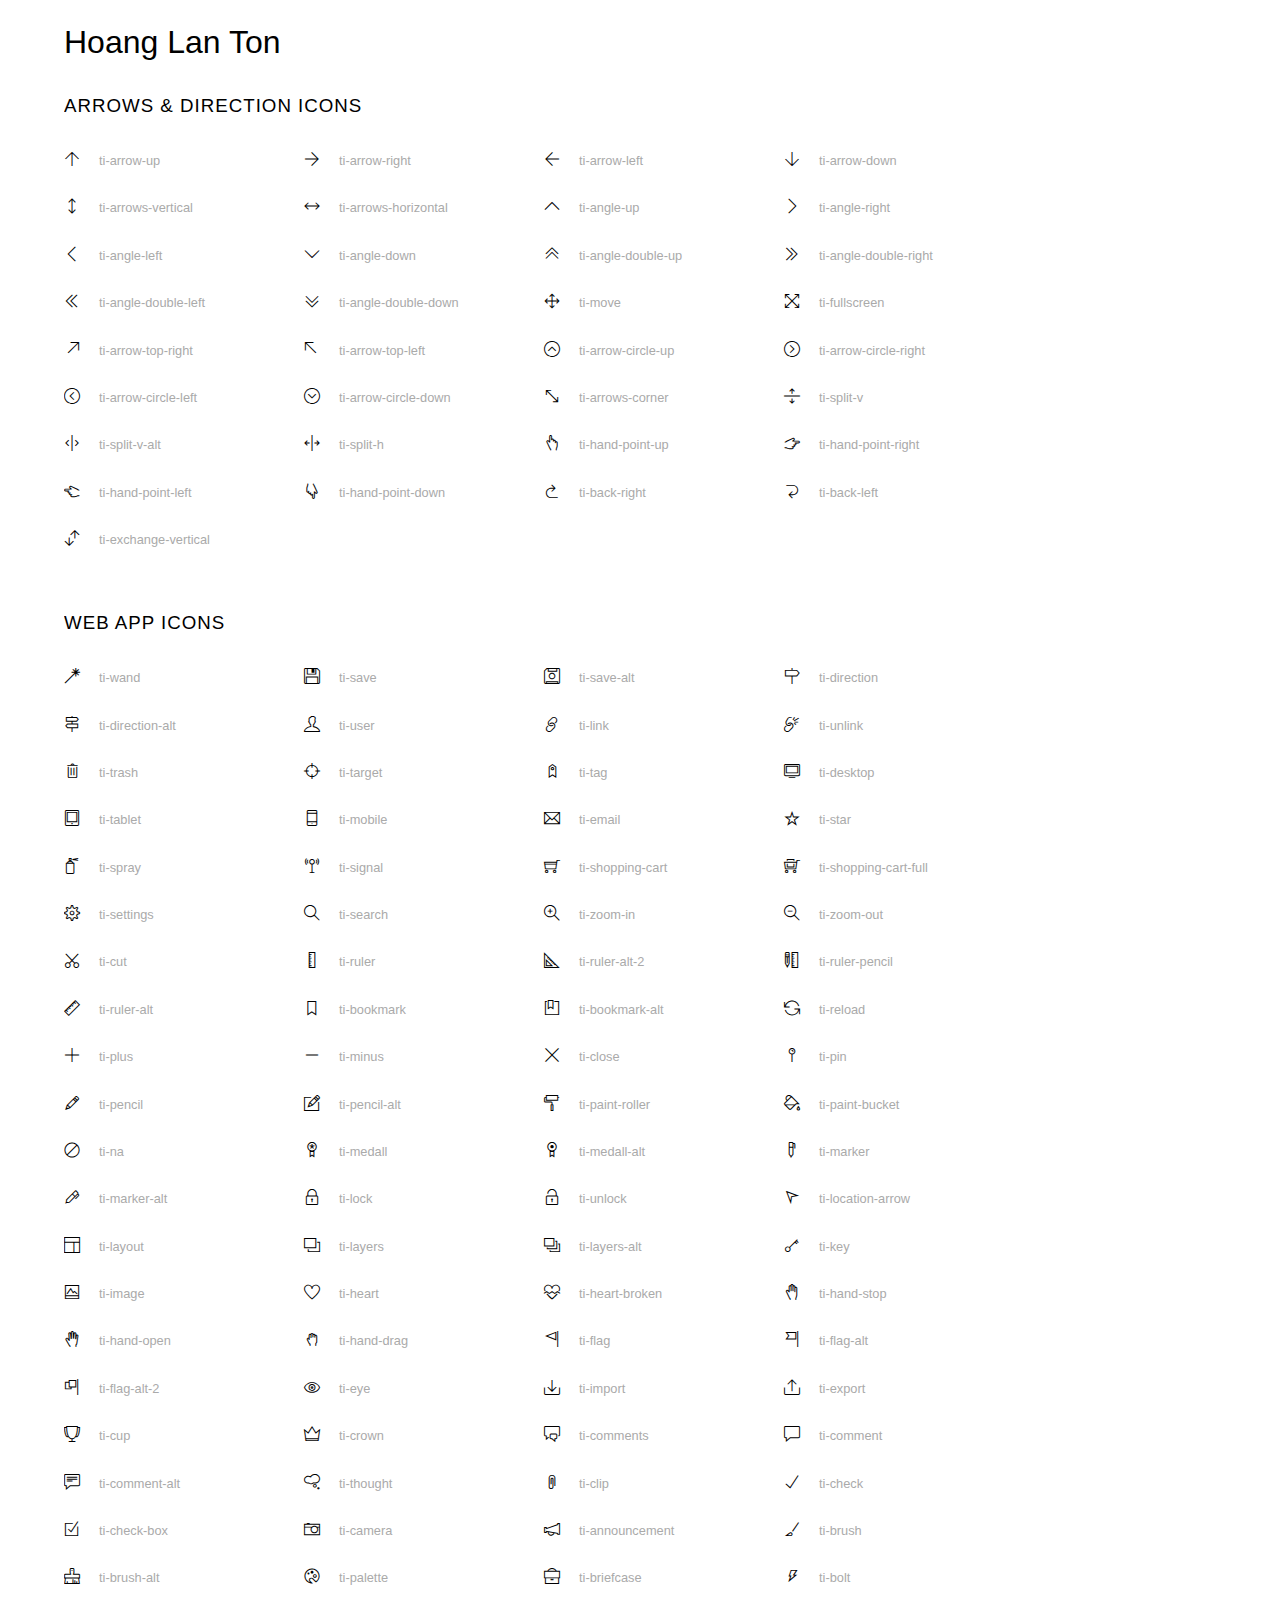
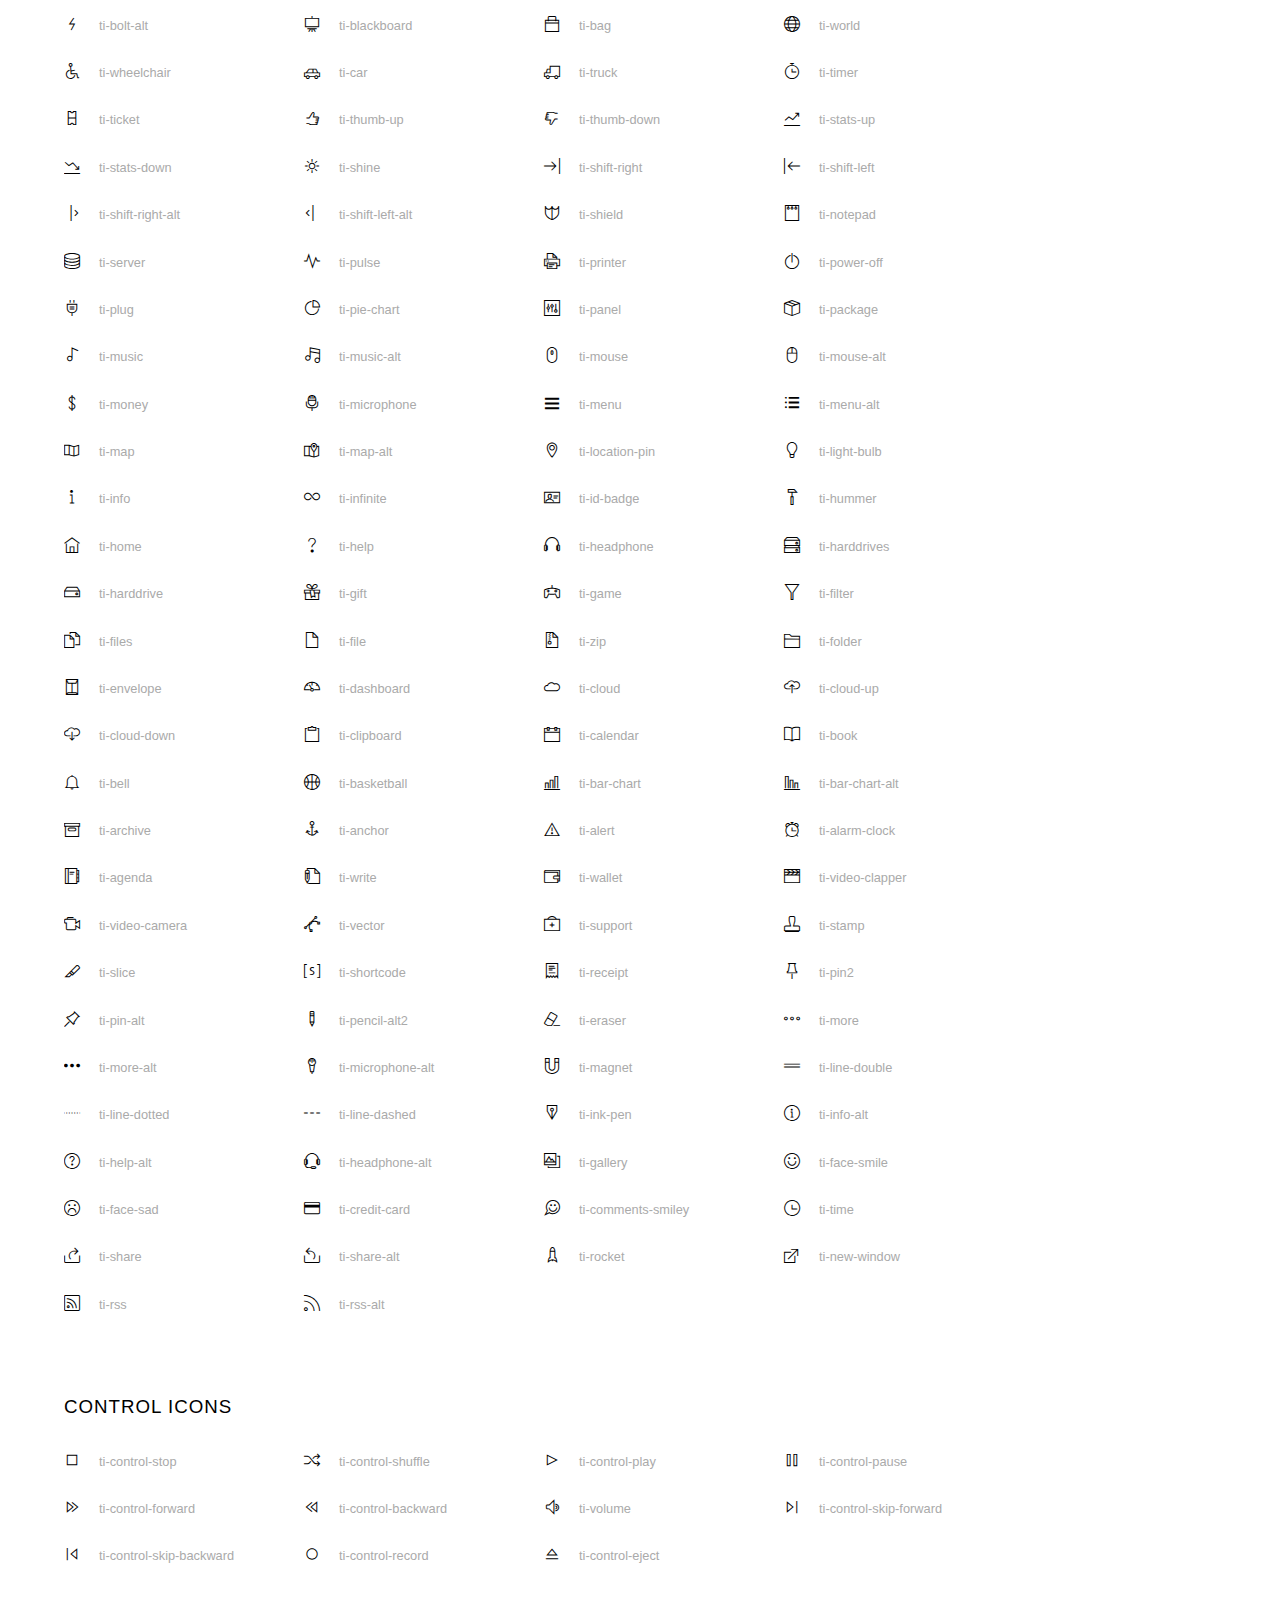
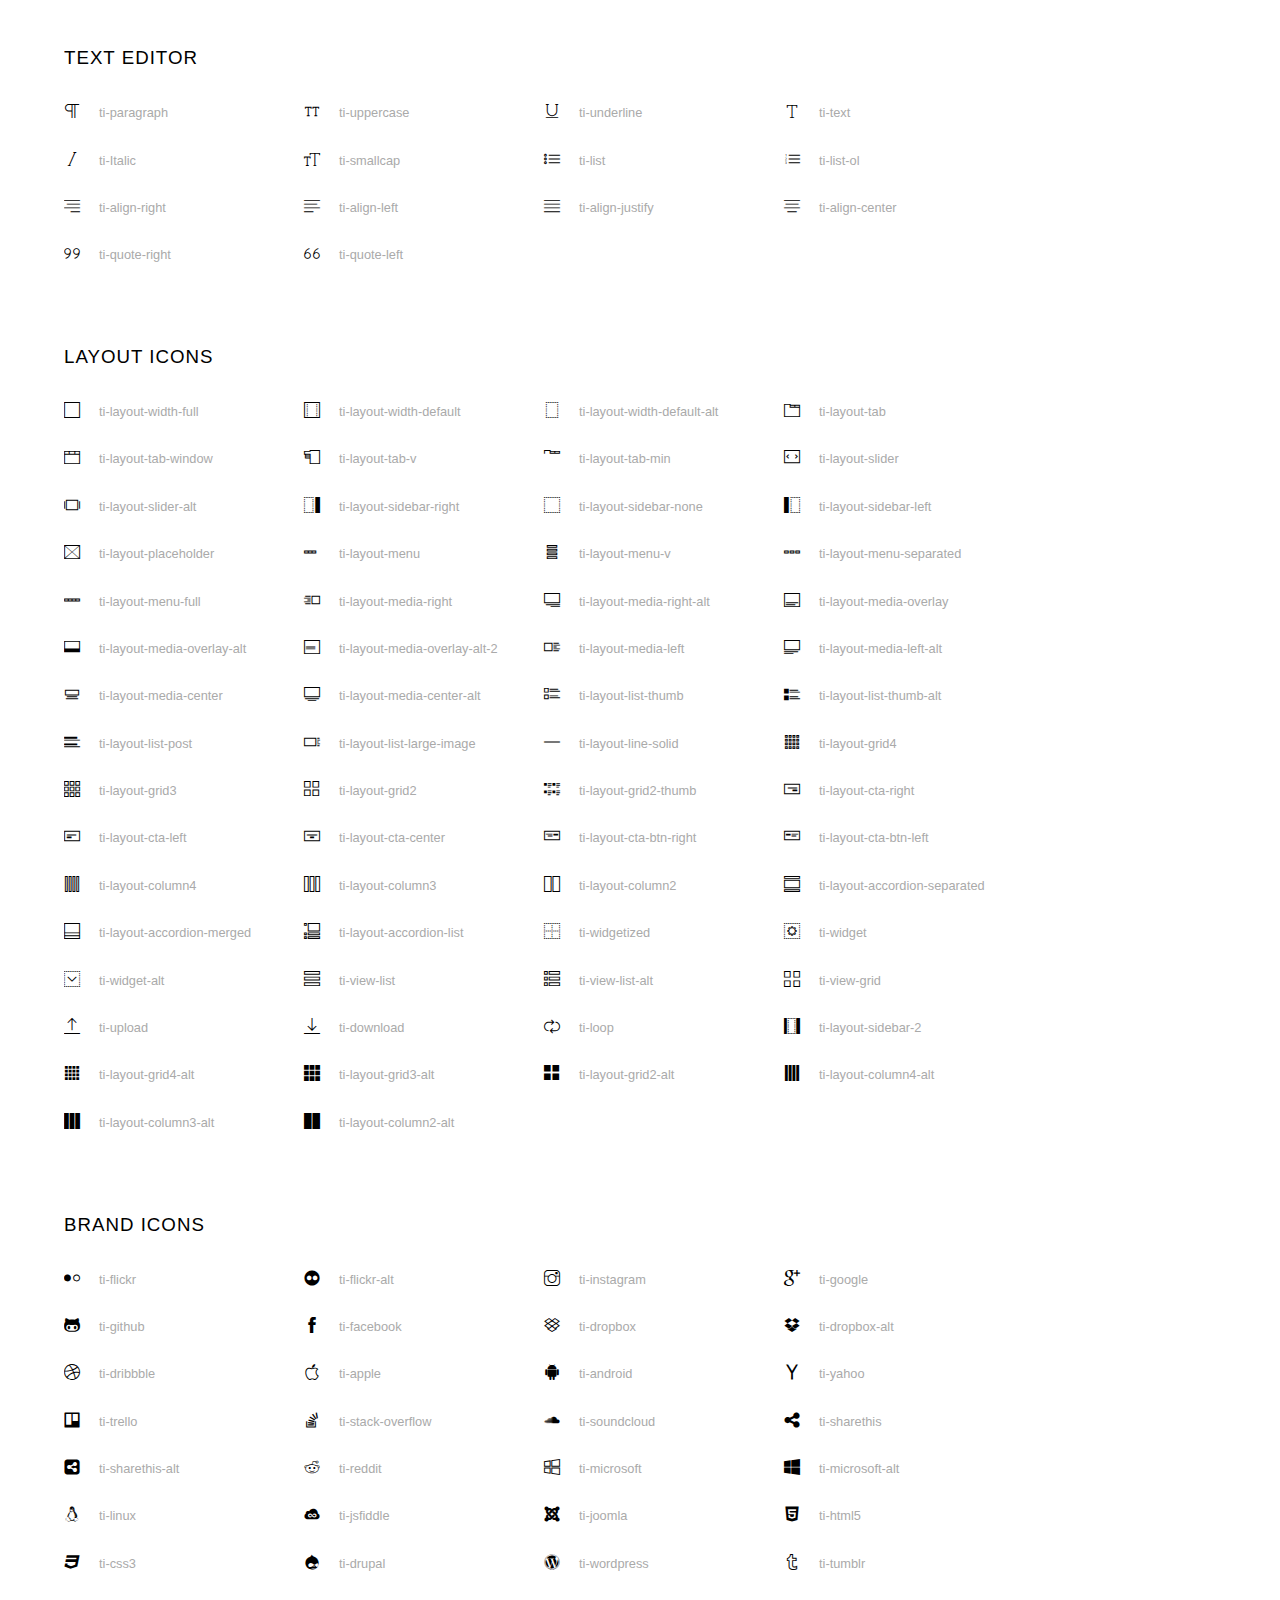
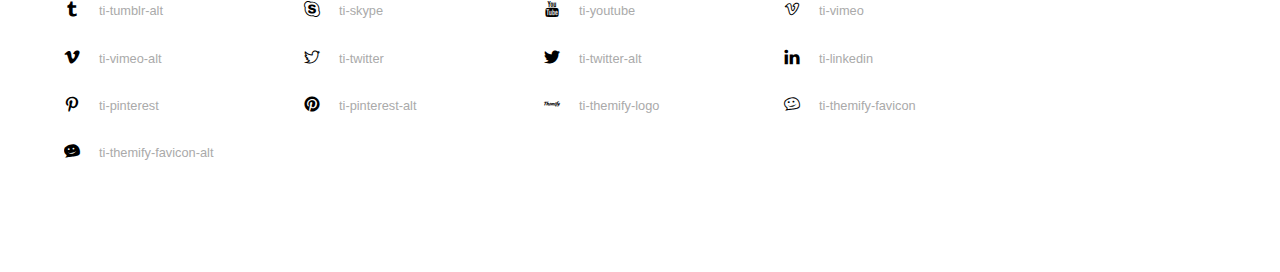
==== commit 0154b756: "Change title" ====
--- a/asssets/fonts/themify-icons/index.html
+++ b/asssets/fonts/themify-icons/index.html
@@ -11,7 +11,7 @@
 	<!--<![endif]-->
 </head>
 <body>
-	<h1>Themify Icons</h1>
+	<h1>Hoang Lan Ton</h1>
 
 	<div class="icon-section">
 
